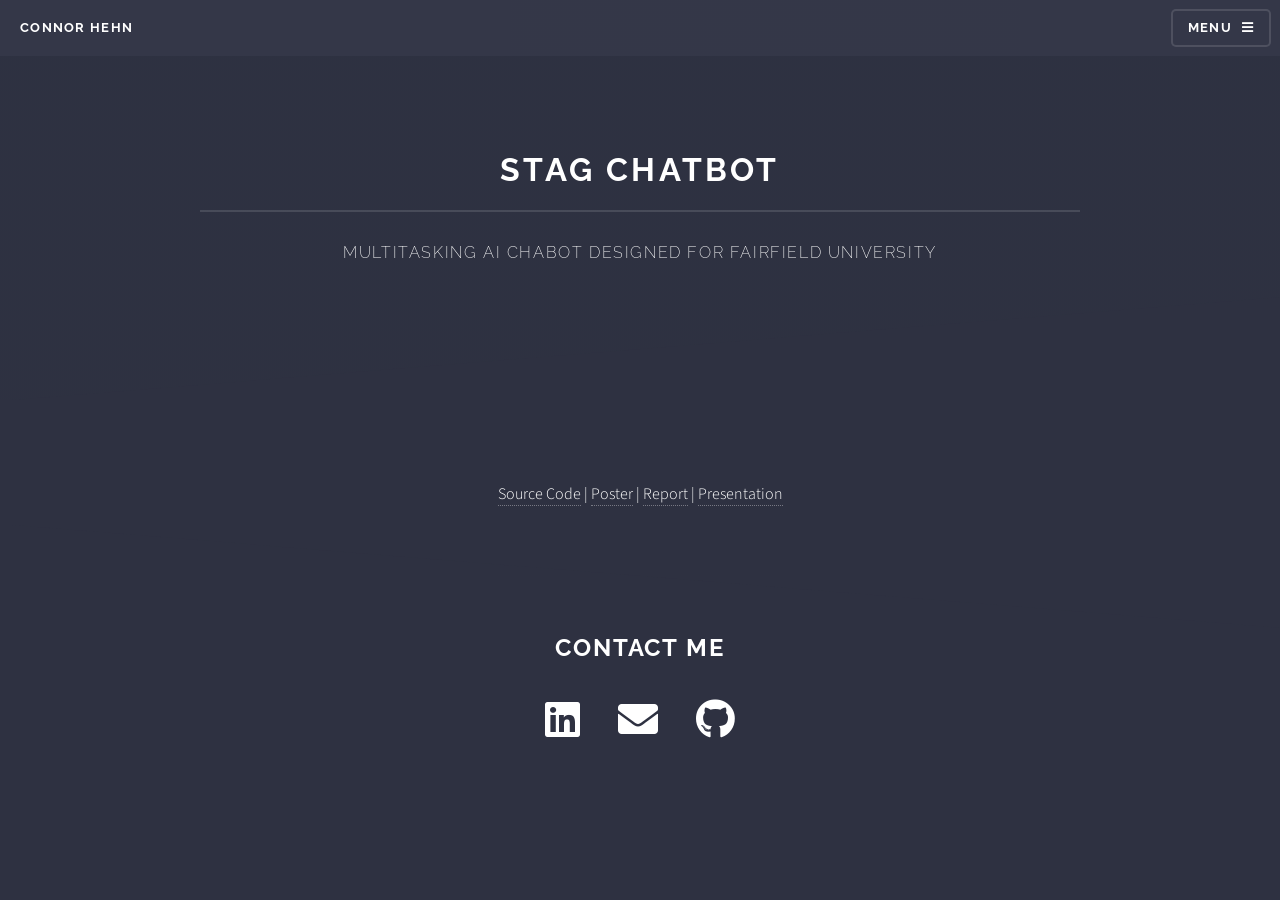
==== stag-chatbot.html @ 7b46a339 "Update website" ====
<!DOCTYPE HTML>
<html>
	<head>
		<title>Connor Hehn</title>
		<meta charset="utf-8" />
		<meta name="viewport" content="width=device-width, initial-scale=1, user-scalable=no" />
		<link rel="stylesheet" href="assets/css/main.css" />
		<noscript><link rel="stylesheet" href="assets/css/noscript.css" /></noscript>
	</head>
	<body class="is-preload">

		<!-- Page Wrapper -->
			<div id="page-wrapper">

				<!-- Header -->
					<header id="header">
						<h1><a href="index.html">Connor Hehn</a></h1>
						<nav>
							<a href="#menu">Menu</a>
						</nav>
					</header>

				<!-- Menu -->
					<nav id="menu">
						<div class="inner">
							<h2>Menu</h2>
							<ul class="links">
								<li><a href="index.html">Home</a></li>
							</ul>
							<a href="#" class="close">Close</a>
						</div>
					</nav>

				<!-- Wrapper -->
					<section id="wrapper">
						<header>
							<div class="inner">
								<h2 style="text-align: center;">Stag Chatbot</h2>
								<p style="text-align: center;">Multitasking AI Chabot designed for Fairfield University</p>
							</div>
						</header>

						<!-- Content -->
							<div class="wrapper">
								<div class="inner">
									<ul style="text-align: left;">

									</ul>
									<div style="text-align:center">
										<a href="https://github.com/connorhehn/CapstoneProject" target="_blank">Source Code</a>
										|
										<a href="stag-chatbot-poster.pdf" target="_blank">Poster</a>
										|
										<a href="stag-chatbot-report.pdf" target="_blank">Report</a>
										|
										<a href="stag-chatbot-presentation.pdf" target="_blank">Presentation</a>
									</div>

								</div>
							</div>
							<div class="inner">
							<h2 style="text-align: center;"><font size="5">Contact Me</font></h2>
							<style>
								ul {
									text-align: center;
								}
							</style>
							<ul class="icons">
							<font size="6">
								<li><a href="https://www.linkedin.com/in/connor-hehn/" target="_blank" class="icon brands fa-linkedin"><span class="label">LinkedIn</span></a></li>
								<li><a href="mailto:connor.hehn@gmail.com" class="icon solid fa-envelope"><span class="label">Mail</span></a></li>
								<li><a href="https://github.com/connorhehn" target="_blank" class="icon brands fa-github"><span class="label">Github</span></a></li>
							</font>
							</ul>
							<!--
							<ul class="copyright">
								<p>&copy; Connor Hehn. All rights reserved.</p>
							</ul>
							-->
						</div>

					</section>
			</div>

		<!-- Scripts -->
			<script src="assets/js/jquery.min.js"></script>
			<script src="assets/js/jquery.scrollex.min.js"></script>
			<script src="assets/js/browser.min.js"></script>
			<script src="assets/js/breakpoints.min.js"></script>
			<script src="assets/js/util.js"></script>
			<script src="assets/js/main.js"></script>

	</body>
</html>
---- assets/css/main.css ----
@import url(fontawesome-all.min.css);
@import url("https://fonts.googleapis.com/css?family=Raleway:200,700|Source+Sans+Pro:300,600,300italic,600italic");

/*
	Solid State by HTML5 UP
	html5up.net | @ajlkn
	Free for personal and commercial use under the CCA 3.0 license (html5up.net/license)
*/

html, body, div, span, applet, object,
iframe, h1, h2, h3, h4, h5, h6, p, blockquote,
pre, a, abbr, acronym, address, big, cite,
code, del, dfn, em, img, ins, kbd, q, s, samp,
small, strike, strong, sub, sup, tt, var, b,
u, i, center, dl, dt, dd, ol, ul, li, fieldset,
form, label, legend, table, caption, tbody,
tfoot, thead, tr, th, td, article, aside,
canvas, details, embed, figure, figcaption,
footer, header, hgroup, menu, nav, output, ruby,
section, summary, time, mark, audio, video {
	margin: 0;
	padding: 0;
	border: 0;
	font-size: 100%;
	font: inherit;
	vertical-align: baseline;}

article, aside, details, figcaption, figure,
footer, header, hgroup, menu, nav, section {
	display: block;}

body {
	line-height: 1;
}

ol, ul {
	list-style: none;
}

blockquote, q {
	quotes: none;
}

	blockquote:before, blockquote:after, q:before, q:after {
		content: '';
		content: none;
	}

table {
	border-collapse: collapse;
	border-spacing: 0;
}

body {
	-webkit-text-size-adjust: none;
}

mark {
	background-color: transparent;
	color: inherit;
}

input::-moz-focus-inner {
	border: 0;
	padding: 0;
}

input, select, textarea {
	-moz-appearance: none;
	-webkit-appearance: none;
	-ms-appearance: none;
	appearance: none;
}

/* Basic */

	@-ms-viewport {
		width: device-width;
	}

	body {
		-ms-overflow-style: scrollbar;
	}

	@media screen and (max-width: 480px) {

		html, body {
			min-width: 320px;
		}

	}

	html {
		box-sizing: border-box;
	}

	*, *:before, *:after {
		box-sizing: inherit;
	}

	body {
		background-color: #2e3141;
		background-image: linear-gradient(to top, rgba(46, 49, 65, 0.8), rgba(46, 49, 65, 0.8)), url("../../images/bg.jpg");
		background-size: auto, cover;
		background-attachment: fixed, fixed;
		background-position: center, center;
	}

		body.is-preload *, body.is-preload *:before, body.is-preload *:after {
			-moz-animation: none !important;
			-webkit-animation: none !important;
			-ms-animation: none !important;
			animation: none !important;
			-moz-transition: none !important;
			-webkit-transition: none !important;
			-ms-transition: none !important;
			transition: none !important;
		}

/* Type */

	body, input, select, textarea {
		color: #ffffff;
		font-family: "Source Sans Pro", Helvetica, sans-serif;
		font-size: 16.5pt;
		font-weight: 300;
		line-height: 1.65;
	}

		@media screen and (max-width: 1680px) {

			body, input, select, textarea {
				font-size: 13pt;
			}

		}

		@media screen and (max-width: 1280px) {

			body, input, select, textarea {
				font-size: 12pt;
			}

		}

		@media screen and (max-width: 980px) {

			body, input, select, textarea {
				font-size: 12pt;
			}

		}

		@media screen and (max-width: 736px) {

			body, input, select, textarea {
				font-size: 12pt;
			}

		}

		@media screen and (max-width: 480px) {

			body, input, select, textarea {
				font-size: 12pt;
			}

		}

	a {
		-moz-transition: color 0.2s ease-in-out, border-bottom-color 0.2s ease-in-out;
		-webkit-transition: color 0.2s ease-in-out, border-bottom-color 0.2s ease-in-out;
		-ms-transition: color 0.2s ease-in-out, border-bottom-color 0.2s ease-in-out;
		transition: color 0.2s ease-in-out, border-bottom-color 0.2s ease-in-out;
		border-bottom: dotted 1px rgba(255, 255, 255, 0.35);
		color: #ffffff;
		text-decoration: none;
	}

		a:hover {
			border-bottom-color: transparent;
			color: #ffffff !important;
		}

		a.special:not(.button) {
			text-decoration: none;
			border-bottom: 0;
			display: block;
			font-family: Raleway, Helvetica, sans-serif;
			font-size: 0.8em;
			font-weight: 700;
			letter-spacing: 0.1em;
			margin: 0 0 2em 0;
			text-transform: uppercase;
		}

			a.special:not(.button):before {
				-moz-osx-font-smoothing: grayscale;
				-webkit-font-smoothing: antialiased;
				display: inline-block;
				font-style: normal;
				font-variant: normal;
				text-rendering: auto;
				line-height: 1;
				text-transform: none !important;
				font-family: 'Font Awesome 5 Free';
				font-weight: 900;
			}

			a.special:not(.button):before {
				-moz-transition: background-color 0.2s ease-in-out;
				-webkit-transition: background-color 0.2s ease-in-out;
				-ms-transition: background-color 0.2s ease-in-out;
				transition: background-color 0.2s ease-in-out;
				border-radius: 100%;
				border: solid 2px rgba(255, 255, 255, 0.125);
				content: '\f105';
				display: inline-block;
				font-size: 1.25em;
				height: 2em;
				line-height: 1.75em;
				margin-right: 0.85em;
				text-align: center;
				text-indent: 0.15em;
				vertical-align: middle;
				width: 2em;
			}

			a.special:not(.button):hover:before {
				background-color: rgba(255, 255, 255, 0.025);
			}

			a.special:not(.button):active:before {
				background-color: rgba(255, 255, 255, 0.075);
			}

	strong, b {
		color: #ffffff;
		font-weight: 600;
	}

	em, i {
		font-style: italic;
	}

	p {
		margin: 0 0 2em 0;
	}

	h1, h2, h3, h4, h5, h6 {
		color: #ffffff;
		font-family: Raleway, Helvetica, sans-serif;
		font-weight: 700;
		letter-spacing: 0.1em;
		margin: 0 0 1em 0;
		text-transform: uppercase;
	}

		h1 a, h2 a, h3 a, h4 a, h5 a, h6 a {
			color: inherit;
			text-decoration: none;
			border-bottom: 0;
		}

		h1 span, h2 span, h3 span, h4 span, h5 span, h6 span {
			font-weight: 200;
		}

		h1.major, h2.major, h3.major, h4.major, h5.major, h6.major {
			padding-bottom: 1em;
			border-bottom: solid 2px rgba(255, 255, 255, 0.125);
		}

	h2 {
		font-size: 1.2em;
	}

	h3 {
		font-size: 0.9em;
	}

	h4 {
		font-size: 0.7em;
	}

	h5 {
		font-size: 0.7em;
	}

	h6 {
		font-size: 0.7em;
	}

	@media screen and (max-width: 736px) {

		h2 {
			font-size: 1em;
		}

		h3 {
			font-size: 0.8em;
		}

	}

	sub {
		font-size: 0.8em;
		position: relative;
		top: 0.5em;
	}

	sup {
		font-size: 0.8em;
		position: relative;
		top: -0.5em;
	}

	blockquote {
		border-left: solid 4px rgba(255, 255, 255, 0.125);
		font-style: italic;
		margin: 0 0 2em 0;
		padding: 0.5em 0 0.5em 2em;
	}

	code {
		background: rgba(255, 255, 255, 0.025);
		border-radius: 5px;
		border: solid 2px rgba(255, 255, 255, 0.125);
		font-family: "Courier New", monospace;
		font-size: 0.9em;
		margin: 0 0.25em;
		padding: 0.25em 0.65em;
	}

	pre {
		-webkit-overflow-scrolling: touch;
		font-family: "Courier New", monospace;
		font-size: 0.9em;
		margin: 0 0 2em 0;
	}

		pre code {
			display: block;
			line-height: 1.75em;
			padding: 1em 1.5em;
			overflow-x: auto;
		}

	hr {
		border: 0;
		border-bottom: solid 2px rgba(255, 255, 255, 0.125);
		margin: 2.5em 0;
	}

		hr.major {
			margin: 4em 0;
		}

	.align-left {
		text-align: left;
	}

	.align-center {
		text-align: center;
	}

	.align-right {
		text-align: right;
	}

/* Row */

	.row {
		display: flex;
		flex-wrap: wrap;
		box-sizing: border-box;
		align-items: stretch;
	}

		.row > * {
			box-sizing: border-box;
		}

		.row.gtr-uniform > * > :last-child {
			margin-bottom: 0;
		}

		.row.aln-left {
			justify-content: flex-start;
		}

		.row.aln-center {
			justify-content: center;
		}

		.row.aln-right {
			justify-content: flex-end;
		}

		.row.aln-top {
			align-items: flex-start;
		}

		.row.aln-middle {
			align-items: center;
		}

		.row.aln-bottom {
			align-items: flex-end;
		}

		.row > .imp {
			order: -1;
		}

		.row > .col-1 {
			width: 8.33333%;
		}

		.row > .off-1 {
			margin-left: 8.33333%;
		}

		.row > .col-2 {
			width: 16.66667%;
		}

		.row > .off-2 {
			margin-left: 16.66667%;
		}

		.row > .col-3 {
			width: 25%;
		}

		.row > .off-3 {
			margin-left: 25%;
		}

		.row > .col-4 {
			width: 33.33333%;
		}

		.row > .off-4 {
			margin-left: 33.33333%;
		}

		.row > .col-5 {
			width: 41.66667%;
		}

		.row > .off-5 {
			margin-left: 41.66667%;
		}

		.row > .col-6 {
			width: 50%;
		}

		.row > .off-6 {
			margin-left: 50%;
		}

		.row > .col-7 {
			width: 58.33333%;
		}

		.row > .off-7 {
			margin-left: 58.33333%;
		}

		.row > .col-8 {
			width: 66.66667%;
		}

		.row > .off-8 {
			margin-left: 66.66667%;
		}

		.row > .col-9 {
			width: 75%;
		}

		.row > .off-9 {
			margin-left: 75%;
		}

		.row > .col-10 {
			width: 83.33333%;
		}

		.row > .off-10 {
			margin-left: 83.33333%;
		}

		.row > .col-11 {
			width: 91.66667%;
		}

		.row > .off-11 {
			margin-left: 91.66667%;
		}

		.row > .col-12 {
			width: 100%;
		}

		.row > .off-12 {
			margin-left: 100%;
		}

		.row.gtr-0 {
			margin-top: 0;
			margin-left: 0em;
		}

			.row.gtr-0 > * {
				padding: 0 0 0 0em;
			}

			.row.gtr-0.gtr-uniform {
				margin-top: 0em;
			}

				.row.gtr-0.gtr-uniform > * {
					padding-top: 0em;
				}

		.row.gtr-25 {
			margin-top: 0;
			margin-left: -0.4375em;
		}

			.row.gtr-25 > * {
				padding: 0 0 0 0.4375em;
			}

			.row.gtr-25.gtr-uniform {
				margin-top: -0.4375em;
			}

				.row.gtr-25.gtr-uniform > * {
					padding-top: 0.4375em;
				}

		.row.gtr-50 {
			margin-top: 0;
			margin-left: -0.875em;
		}

			.row.gtr-50 > * {
				padding: 0 0 0 0.875em;
			}

			.row.gtr-50.gtr-uniform {
				margin-top: -0.875em;
			}

				.row.gtr-50.gtr-uniform > * {
					padding-top: 0.875em;
				}

		.row {
			margin-top: 0;
			margin-left: -1.75em;
		}

			.row > * {
				padding: 0 0 0 1.75em;
			}

			.row.gtr-uniform {
				margin-top: -1.75em;
			}

				.row.gtr-uniform > * {
					padding-top: 1.75em;
				}

		.row.gtr-150 {
			margin-top: 0;
			margin-left: -2.625em;
		}

			.row.gtr-150 > * {
				padding: 0 0 0 2.625em;
			}

			.row.gtr-150.gtr-uniform {
				margin-top: -2.625em;
			}

				.row.gtr-150.gtr-uniform > * {
					padding-top: 2.625em;
				}

		.row.gtr-200 {
			margin-top: 0;
			margin-left: -3.5em;
		}

			.row.gtr-200 > * {
				padding: 0 0 0 3.5em;
			}

			.row.gtr-200.gtr-uniform {
				margin-top: -3.5em;
			}

				.row.gtr-200.gtr-uniform > * {
					padding-top: 3.5em;
				}

		@media screen and (max-width: 1680px) {

			.row {
				display: flex;
				flex-wrap: wrap;
				box-sizing: border-box;
				align-items: stretch;
			}

				.row > * {
					box-sizing: border-box;
				}

				.row.gtr-uniform > * > :last-child {
					margin-bottom: 0;
				}

				.row.aln-left {
					justify-content: flex-start;
				}

				.row.aln-center {
					justify-content: center;
				}

				.row.aln-right {
					justify-content: flex-end;
				}

				.row.aln-top {
					align-items: flex-start;
				}

				.row.aln-middle {
					align-items: center;
				}

				.row.aln-bottom {
					align-items: flex-end;
				}

				.row > .imp-xlarge {
					order: -1;
				}

				.row > .col-1-xlarge {
					width: 8.33333%;
				}

				.row > .off-1-xlarge {
					margin-left: 8.33333%;
				}

				.row > .col-2-xlarge {
					width: 16.66667%;
				}

				.row > .off-2-xlarge {
					margin-left: 16.66667%;
				}

				.row > .col-3-xlarge {
					width: 25%;
				}

				.row > .off-3-xlarge {
					margin-left: 25%;
				}

				.row > .col-4-xlarge {
					width: 33.33333%;
				}

				.row > .off-4-xlarge {
					margin-left: 33.33333%;
				}

				.row > .col-5-xlarge {
					width: 41.66667%;
				}

				.row > .off-5-xlarge {
					margin-left: 41.66667%;
				}

				.row > .col-6-xlarge {
					width: 50%;
				}

				.row > .off-6-xlarge {
					margin-left: 50%;
				}

				.row > .col-7-xlarge {
					width: 58.33333%;
				}

				.row > .off-7-xlarge {
					margin-left: 58.33333%;
				}

				.row > .col-8-xlarge {
					width: 66.66667%;
				}

				.row > .off-8-xlarge {
					margin-left: 66.66667%;
				}

				.row > .col-9-xlarge {
					width: 75%;
				}

				.row > .off-9-xlarge {
					margin-left: 75%;
				}

				.row > .col-10-xlarge {
					width: 83.33333%;
				}

				.row > .off-10-xlarge {
					margin-left: 83.33333%;
				}

				.row > .col-11-xlarge {
					width: 91.66667%;
				}

				.row > .off-11-xlarge {
					margin-left: 91.66667%;
				}

				.row > .col-12-xlarge {
					width: 100%;
				}

				.row > .off-12-xlarge {
					margin-left: 100%;
				}

				.row.gtr-0 {
					margin-top: 0;
					margin-left: 0em;
				}

					.row.gtr-0 > * {
						padding: 0 0 0 0em;
					}

					.row.gtr-0.gtr-uniform {
						margin-top: 0em;
					}

						.row.gtr-0.gtr-uniform > * {
							padding-top: 0em;
						}

				.row.gtr-25 {
					margin-top: 0;
					margin-left: -0.4375em;
				}

					.row.gtr-25 > * {
						padding: 0 0 0 0.4375em;
					}

					.row.gtr-25.gtr-uniform {
						margin-top: -0.4375em;
					}

						.row.gtr-25.gtr-uniform > * {
							padding-top: 0.4375em;
						}

				.row.gtr-50 {
					margin-top: 0;
					margin-left: -0.875em;
				}

					.row.gtr-50 > * {
						padding: 0 0 0 0.875em;
					}

					.row.gtr-50.gtr-uniform {
						margin-top: -0.875em;
					}

						.row.gtr-50.gtr-uniform > * {
							padding-top: 0.875em;
						}

				.row {
					margin-top: 0;
					margin-left: -1.75em;
				}

					.row > * {
						padding: 0 0 0 1.75em;
					}

					.row.gtr-uniform {
						margin-top: -1.75em;
					}

						.row.gtr-uniform > * {
							padding-top: 1.75em;
						}

				.row.gtr-150 {
					margin-top: 0;
					margin-left: -2.625em;
				}

					.row.gtr-150 > * {
						padding: 0 0 0 2.625em;
					}

					.row.gtr-150.gtr-uniform {
						margin-top: -2.625em;
					}

						.row.gtr-150.gtr-uniform > * {
							padding-top: 2.625em;
						}

				.row.gtr-200 {
					margin-top: 0;
					margin-left: -3.5em;
				}

					.row.gtr-200 > * {
						padding: 0 0 0 3.5em;
					}

					.row.gtr-200.gtr-uniform {
						margin-top: -3.5em;
					}

						.row.gtr-200.gtr-uniform > * {
							padding-top: 3.5em;
						}

		}

		@media screen and (max-width: 1280px) {

			.row {
				display: flex;
				flex-wrap: wrap;
				box-sizing: border-box;
				align-items: stretch;
			}

				.row > * {
					box-sizing: border-box;
				}

				.row.gtr-uniform > * > :last-child {
					margin-bottom: 0;
				}

				.row.aln-left {
					justify-content: flex-start;
				}

				.row.aln-center {
					justify-content: center;
				}

				.row.aln-right {
					justify-content: flex-end;
				}

				.row.aln-top {
					align-items: flex-start;
				}

				.row.aln-middle {
					align-items: center;
				}

				.row.aln-bottom {
					align-items: flex-end;
				}

				.row > .imp-large {
					order: -1;
				}

				.row > .col-1-large {
					width: 8.33333%;
				}

				.row > .off-1-large {
					margin-left: 8.33333%;
				}

				.row > .col-2-large {
					width: 16.66667%;
				}

				.row > .off-2-large {
					margin-left: 16.66667%;
				}

				.row > .col-3-large {
					width: 25%;
				}

				.row > .off-3-large {
					margin-left: 25%;
				}

				.row > .col-4-large {
					width: 33.33333%;
				}

				.row > .off-4-large {
					margin-left: 33.33333%;
				}

				.row > .col-5-large {
					width: 41.66667%;
				}

				.row > .off-5-large {
					margin-left: 41.66667%;
				}

				.row > .col-6-large {
					width: 50%;
				}

				.row > .off-6-large {
					margin-left: 50%;
				}

				.row > .col-7-large {
					width: 58.33333%;
				}

				.row > .off-7-large {
					margin-left: 58.33333%;
				}

				.row > .col-8-large {
					width: 66.66667%;
				}

				.row > .off-8-large {
					margin-left: 66.66667%;
				}

				.row > .col-9-large {
					width: 75%;
				}

				.row > .off-9-large {
					margin-left: 75%;
				}

				.row > .col-10-large {
					width: 83.33333%;
				}

				.row > .off-10-large {
					margin-left: 83.33333%;
				}

				.row > .col-11-large {
					width: 91.66667%;
				}

				.row > .off-11-large {
					margin-left: 91.66667%;
				}

				.row > .col-12-large {
					width: 100%;
				}

				.row > .off-12-large {
					margin-left: 100%;
				}

				.row.gtr-0 {
					margin-top: 0;
					margin-left: 0em;
				}

					.row.gtr-0 > * {
						padding: 0 0 0 0em;
					}

					.row.gtr-0.gtr-uniform {
						margin-top: 0em;
					}

						.row.gtr-0.gtr-uniform > * {
							padding-top: 0em;
						}

				.row.gtr-25 {
					margin-top: 0;
					margin-left: -0.4375em;
				}

					.row.gtr-25 > * {
						padding: 0 0 0 0.4375em;
					}

					.row.gtr-25.gtr-uniform {
						margin-top: -0.4375em;
					}

						.row.gtr-25.gtr-uniform > * {
							padding-top: 0.4375em;
						}

				.row.gtr-50 {
					margin-top: 0;
					margin-left: -0.875em;
				}

					.row.gtr-50 > * {
						padding: 0 0 0 0.875em;
					}

					.row.gtr-50.gtr-uniform {
						margin-top: -0.875em;
					}

						.row.gtr-50.gtr-uniform > * {
							padding-top: 0.875em;
						}

				.row {
					margin-top: 0;
					margin-left: -1.75em;
				}

					.row > * {
						padding: 0 0 0 1.75em;
					}

					.row.gtr-uniform {
						margin-top: -1.75em;
					}

						.row.gtr-uniform > * {
							padding-top: 1.75em;
						}

				.row.gtr-150 {
					margin-top: 0;
					margin-left: -2.625em;
				}

					.row.gtr-150 > * {
						padding: 0 0 0 2.625em;
					}

					.row.gtr-150.gtr-uniform {
						margin-top: -2.625em;
					}

						.row.gtr-150.gtr-uniform > * {
							padding-top: 2.625em;
						}

				.row.gtr-200 {
					margin-top: 0;
					margin-left: -3.5em;
				}

					.row.gtr-200 > * {
						padding: 0 0 0 3.5em;
					}

					.row.gtr-200.gtr-uniform {
						margin-top: -3.5em;
					}

						.row.gtr-200.gtr-uniform > * {
							padding-top: 3.5em;
						}

		}

		@media screen and (max-width: 980px) {

			.row {
				display: flex;
				flex-wrap: wrap;
				box-sizing: border-box;
				align-items: stretch;
			}

				.row > * {
					box-sizing: border-box;
				}

				.row.gtr-uniform > * > :last-child {
					margin-bottom: 0;
				}

				.row.aln-left {
					justify-content: flex-start;
				}

				.row.aln-center {
					justify-content: center;
				}

				.row.aln-right {
					justify-content: flex-end;
				}

				.row.aln-top {
					align-items: flex-start;
				}

				.row.aln-middle {
					align-items: center;
				}

				.row.aln-bottom {
					align-items: flex-end;
				}

				.row > .imp-medium {
					order: -1;
				}

				.row > .col-1-medium {
					width: 8.33333%;
				}

				.row > .off-1-medium {
					margin-left: 8.33333%;
				}

				.row > .col-2-medium {
					width: 16.66667%;
				}

				.row > .off-2-medium {
					margin-left: 16.66667%;
				}

				.row > .col-3-medium {
					width: 25%;
				}

				.row > .off-3-medium {
					margin-left: 25%;
				}

				.row > .col-4-medium {
					width: 33.33333%;
				}

				.row > .off-4-medium {
					margin-left: 33.33333%;
				}

				.row > .col-5-medium {
					width: 41.66667%;
				}

				.row > .off-5-medium {
					margin-left: 41.66667%;
				}

				.row > .col-6-medium {
					width: 50%;
				}

				.row > .off-6-medium {
					margin-left: 50%;
				}

				.row > .col-7-medium {
					width: 58.33333%;
				}

				.row > .off-7-medium {
					margin-left: 58.33333%;
				}

				.row > .col-8-medium {
					width: 66.66667%;
				}

				.row > .off-8-medium {
					margin-left: 66.66667%;
				}

				.row > .col-9-medium {
					width: 75%;
				}

				.row > .off-9-medium {
					margin-left: 75%;
				}

				.row > .col-10-medium {
					width: 83.33333%;
				}

				.row > .off-10-medium {
					margin-left: 83.33333%;
				}

				.row > .col-11-medium {
					width: 91.66667%;
				}

				.row > .off-11-medium {
					margin-left: 91.66667%;
				}

				.row > .col-12-medium {
					width: 100%;
				}

				.row > .off-12-medium {
					margin-left: 100%;
				}

				.row.gtr-0 {
					margin-top: 0;
					margin-left: 0em;
				}

					.row.gtr-0 > * {
						padding: 0 0 0 0em;
					}

					.row.gtr-0.gtr-uniform {
						margin-top: 0em;
					}

						.row.gtr-0.gtr-uniform > * {
							padding-top: 0em;
						}

				.row.gtr-25 {
					margin-top: 0;
					margin-left: -0.4375em;
				}

					.row.gtr-25 > * {
						padding: 0 0 0 0.4375em;
					}

					.row.gtr-25.gtr-uniform {
						margin-top: -0.4375em;
					}

						.row.gtr-25.gtr-uniform > * {
							padding-top: 0.4375em;
						}

				.row.gtr-50 {
					margin-top: 0;
					margin-left: -0.875em;
				}

					.row.gtr-50 > * {
						padding: 0 0 0 0.875em;
					}

					.row.gtr-50.gtr-uniform {
						margin-top: -0.875em;
					}

						.row.gtr-50.gtr-uniform > * {
							padding-top: 0.875em;
						}

				.row {
					margin-top: 0;
					margin-left: -1.75em;
				}

					.row > * {
						padding: 0 0 0 1.75em;
					}

					.row.gtr-uniform {
						margin-top: -1.75em;
					}

						.row.gtr-uniform > * {
							padding-top: 1.75em;
						}

				.row.gtr-150 {
					margin-top: 0;
					margin-left: -2.625em;
				}

					.row.gtr-150 > * {
						padding: 0 0 0 2.625em;
					}

					.row.gtr-150.gtr-uniform {
						margin-top: -2.625em;
					}

						.row.gtr-150.gtr-uniform > * {
							padding-top: 2.625em;
						}

				.row.gtr-200 {
					margin-top: 0;
					margin-left: -3.5em;
				}

					.row.gtr-200 > * {
						padding: 0 0 0 3.5em;
					}

					.row.gtr-200.gtr-uniform {
						margin-top: -3.5em;
					}

						.row.gtr-200.gtr-uniform > * {
							padding-top: 3.5em;
						}

		}

		@media screen and (max-width: 736px) {

			.row {
				display: flex;
				flex-wrap: wrap;
				box-sizing: border-box;
				align-items: stretch;
			}

				.row > * {
					box-sizing: border-box;
				}

				.row.gtr-uniform > * > :last-child {
					margin-bottom: 0;
				}

				.row.aln-left {
					justify-content: flex-start;
				}

				.row.aln-center {
					justify-content: center;
				}

				.row.aln-right {
					justify-content: flex-end;
				}

				.row.aln-top {
					align-items: flex-start;
				}

				.row.aln-middle {
					align-items: center;
				}

				.row.aln-bottom {
					align-items: flex-end;
				}

				.row > .imp-small {
					order: -1;
				}

				.row > .col-1-small {
					width: 8.33333%;
				}

				.row > .off-1-small {
					margin-left: 8.33333%;
				}

				.row > .col-2-small {
					width: 16.66667%;
				}

				.row > .off-2-small {
					margin-left: 16.66667%;
				}

				.row > .col-3-small {
					width: 25%;
				}

				.row > .off-3-small {
					margin-left: 25%;
				}

				.row > .col-4-small {
					width: 33.33333%;
				}

				.row > .off-4-small {
					margin-left: 33.33333%;
				}

				.row > .col-5-small {
					width: 41.66667%;
				}

				.row > .off-5-small {
					margin-left: 41.66667%;
				}

				.row > .col-6-small {
					width: 50%;
				}

				.row > .off-6-small {
					margin-left: 50%;
				}

				.row > .col-7-small {
					width: 58.33333%;
				}

				.row > .off-7-small {
					margin-left: 58.33333%;
				}

				.row > .col-8-small {
					width: 66.66667%;
				}

				.row > .off-8-small {
					margin-left: 66.66667%;
				}

				.row > .col-9-small {
					width: 75%;
				}

				.row > .off-9-small {
					margin-left: 75%;
				}

				.row > .col-10-small {
					width: 83.33333%;
				}

				.row > .off-10-small {
					margin-left: 83.33333%;
				}

				.row > .col-11-small {
					width: 91.66667%;
				}

				.row > .off-11-small {
					margin-left: 91.66667%;
				}

				.row > .col-12-small {
					width: 100%;
				}

				.row > .off-12-small {
					margin-left: 100%;
				}

				.row.gtr-0 {
					margin-top: 0;
					margin-left: 0em;
				}

					.row.gtr-0 > * {
						padding: 0 0 0 0em;
					}

					.row.gtr-0.gtr-uniform {
						margin-top: 0em;
					}

						.row.gtr-0.gtr-uniform > * {
							padding-top: 0em;
						}

				.row.gtr-25 {
					margin-top: 0;
					margin-left: -0.3125em;
				}

					.row.gtr-25 > * {
						padding: 0 0 0 0.3125em;
					}

					.row.gtr-25.gtr-uniform {
						margin-top: -0.3125em;
					}

						.row.gtr-25.gtr-uniform > * {
							padding-top: 0.3125em;
						}

				.row.gtr-50 {
					margin-top: 0;
					margin-left: -0.625em;
				}

					.row.gtr-50 > * {
						padding: 0 0 0 0.625em;
					}

					.row.gtr-50.gtr-uniform {
						margin-top: -0.625em;
					}

						.row.gtr-50.gtr-uniform > * {
							padding-top: 0.625em;
						}

				.row {
					margin-top: 0;
					margin-left: -1.25em;
				}

					.row > * {
						padding: 0 0 0 1.25em;
					}

					.row.gtr-uniform {
						margin-top: -1.25em;
					}

						.row.gtr-uniform > * {
							padding-top: 1.25em;
						}

				.row.gtr-150 {
					margin-top: 0;
					margin-left: -1.875em;
				}

					.row.gtr-150 > * {
						padding: 0 0 0 1.875em;
					}

					.row.gtr-150.gtr-uniform {
						margin-top: -1.875em;
					}

						.row.gtr-150.gtr-uniform > * {
							padding-top: 1.875em;
						}

				.row.gtr-200 {
					margin-top: 0;
					margin-left: -2.5em;
				}

					.row.gtr-200 > * {
						padding: 0 0 0 2.5em;
					}

					.row.gtr-200.gtr-uniform {
						margin-top: -2.5em;
					}

						.row.gtr-200.gtr-uniform > * {
							padding-top: 2.5em;
						}

		}

		@media screen and (max-width: 480px) {

			.row {
				display: flex;
				flex-wrap: wrap;
				box-sizing: border-box;
				align-items: stretch;
			}

				.row > * {
					box-sizing: border-box;
				}

				.row.gtr-uniform > * > :last-child {
					margin-bottom: 0;
				}

				.row.aln-left {
					justify-content: flex-start;
				}

				.row.aln-center {
					justify-content: center;
				}

				.row.aln-right {
					justify-content: flex-end;
				}

				.row.aln-top {
					align-items: flex-start;
				}

				.row.aln-middle {
					align-items: center;
				}

				.row.aln-bottom {
					align-items: flex-end;
				}

				.row > .imp-xsmall {
					order: -1;
				}

				.row > .col-1-xsmall {
					width: 8.33333%;
				}

				.row > .off-1-xsmall {
					margin-left: 8.33333%;
				}

				.row > .col-2-xsmall {
					width: 16.66667%;
				}

				.row > .off-2-xsmall {
					margin-left: 16.66667%;
				}

				.row > .col-3-xsmall {
					width: 25%;
				}

				.row > .off-3-xsmall {
					margin-left: 25%;
				}

				.row > .col-4-xsmall {
					width: 33.33333%;
				}

				.row > .off-4-xsmall {
					margin-left: 33.33333%;
				}

				.row > .col-5-xsmall {
					width: 41.66667%;
				}

				.row > .off-5-xsmall {
					margin-left: 41.66667%;
				}

				.row > .col-6-xsmall {
					width: 50%;
				}

				.row > .off-6-xsmall {
					margin-left: 50%;
				}

				.row > .col-7-xsmall {
					width: 58.33333%;
				}

				.row > .off-7-xsmall {
					margin-left: 58.33333%;
				}

				.row > .col-8-xsmall {
					width: 66.66667%;
				}

				.row > .off-8-xsmall {
					margin-left: 66.66667%;
				}

				.row > .col-9-xsmall {
					width: 75%;
				}

				.row > .off-9-xsmall {
					margin-left: 75%;
				}

				.row > .col-10-xsmall {
					width: 83.33333%;
				}

				.row > .off-10-xsmall {
					margin-left: 83.33333%;
				}

				.row > .col-11-xsmall {
					width: 91.66667%;
				}

				.row > .off-11-xsmall {
					margin-left: 91.66667%;
				}

				.row > .col-12-xsmall {
					width: 100%;
				}

				.row > .off-12-xsmall {
					margin-left: 100%;
				}

				.row.gtr-0 {
					margin-top: 0;
					margin-left: 0em;
				}

					.row.gtr-0 > * {
						padding: 0 0 0 0em;
					}

					.row.gtr-0.gtr-uniform {
						margin-top: 0em;
					}

						.row.gtr-0.gtr-uniform > * {
							padding-top: 0em;
						}

				.row.gtr-25 {
					margin-top: 0;
					margin-left: -0.3125em;
				}

					.row.gtr-25 > * {
						padding: 0 0 0 0.3125em;
					}

					.row.gtr-25.gtr-uniform {
						margin-top: -0.3125em;
					}

						.row.gtr-25.gtr-uniform > * {
							padding-top: 0.3125em;
						}

				.row.gtr-50 {
					margin-top: 0;
					margin-left: -0.625em;
				}

					.row.gtr-50 > * {
						padding: 0 0 0 0.625em;
					}

					.row.gtr-50.gtr-uniform {
						margin-top: -0.625em;
					}

						.row.gtr-50.gtr-uniform > * {
							padding-top: 0.625em;
						}

				.row {
					margin-top: 0;
					margin-left: -1.25em;
				}

					.row > * {
						padding: 0 0 0 1.25em;
					}

					.row.gtr-uniform {
						margin-top: -1.25em;
					}

						.row.gtr-uniform > * {
							padding-top: 1.25em;
						}

				.row.gtr-150 {
					margin-top: 0;
					margin-left: -1.875em;
				}

					.row.gtr-150 > * {
						padding: 0 0 0 1.875em;
					}

					.row.gtr-150.gtr-uniform {
						margin-top: -1.875em;
					}

						.row.gtr-150.gtr-uniform > * {
							padding-top: 1.875em;
						}

				.row.gtr-200 {
					margin-top: 0;
					margin-left: -2.5em;
				}

					.row.gtr-200 > * {
						padding: 0 0 0 2.5em;
					}

					.row.gtr-200.gtr-uniform {
						margin-top: -2.5em;
					}

						.row.gtr-200.gtr-uniform > * {
							padding-top: 2.5em;
						}

		}

		@media screen and (max-width: 360px) {

			.row {
				display: flex;
				flex-wrap: wrap;
				box-sizing: border-box;
				align-items: stretch;
			}

				.row > * {
					box-sizing: border-box;
				}

				.row.gtr-uniform > * > :last-child {
					margin-bottom: 0;
				}

				.row.aln-left {
					justify-content: flex-start;
				}

				.row.aln-center {
					justify-content: center;
				}

				.row.aln-right {
					justify-content: flex-end;
				}

				.row.aln-top {
					align-items: flex-start;
				}

				.row.aln-middle {
					align-items: center;
				}

				.row.aln-bottom {
					align-items: flex-end;
				}

				.row > .imp-xxsmall {
					order: -1;
				}

				.row > .col-1-xxsmall {
					width: 8.33333%;
				}

				.row > .off-1-xxsmall {
					margin-left: 8.33333%;
				}

				.row > .col-2-xxsmall {
					width: 16.66667%;
				}

				.row > .off-2-xxsmall {
					margin-left: 16.66667%;
				}

				.row > .col-3-xxsmall {
					width: 25%;
				}

				.row > .off-3-xxsmall {
					margin-left: 25%;
				}

				.row > .col-4-xxsmall {
					width: 33.33333%;
				}

				.row > .off-4-xxsmall {
					margin-left: 33.33333%;
				}

				.row > .col-5-xxsmall {
					width: 41.66667%;
				}

				.row > .off-5-xxsmall {
					margin-left: 41.66667%;
				}

				.row > .col-6-xxsmall {
					width: 50%;
				}

				.row > .off-6-xxsmall {
					margin-left: 50%;
				}

				.row > .col-7-xxsmall {
					width: 58.33333%;
				}

				.row > .off-7-xxsmall {
					margin-left: 58.33333%;
				}

				.row > .col-8-xxsmall {
					width: 66.66667%;
				}

				.row > .off-8-xxsmall {
					margin-left: 66.66667%;
				}

				.row > .col-9-xxsmall {
					width: 75%;
				}

				.row > .off-9-xxsmall {
					margin-left: 75%;
				}

				.row > .col-10-xxsmall {
					width: 83.33333%;
				}

				.row > .off-10-xxsmall {
					margin-left: 83.33333%;
				}

				.row > .col-11-xxsmall {
					width: 91.66667%;
				}

				.row > .off-11-xxsmall {
					margin-left: 91.66667%;
				}

				.row > .col-12-xxsmall {
					width: 100%;
				}

				.row > .off-12-xxsmall {
					margin-left: 100%;
				}

				.row.gtr-0 {
					margin-top: 0;
					margin-left: 0em;
				}

					.row.gtr-0 > * {
						padding: 0 0 0 0em;
					}

					.row.gtr-0.gtr-uniform {
						margin-top: 0em;
					}

						.row.gtr-0.gtr-uniform > * {
							padding-top: 0em;
						}

				.row.gtr-25 {
					margin-top: 0;
					margin-left: -0.3125em;
				}

					.row.gtr-25 > * {
						padding: 0 0 0 0.3125em;
					}

					.row.gtr-25.gtr-uniform {
						margin-top: -0.3125em;
					}

						.row.gtr-25.gtr-uniform > * {
							padding-top: 0.3125em;
						}

				.row.gtr-50 {
					margin-top: 0;
					margin-left: -0.625em;
				}

					.row.gtr-50 > * {
						padding: 0 0 0 0.625em;
					}

					.row.gtr-50.gtr-uniform {
						margin-top: -0.625em;
					}

						.row.gtr-50.gtr-uniform > * {
							padding-top: 0.625em;
						}

				.row {
					margin-top: 0;
					margin-left: -1.25em;
				}

					.row > * {
						padding: 0 0 0 1.25em;
					}

					.row.gtr-uniform {
						margin-top: -1.25em;
					}

						.row.gtr-uniform > * {
							padding-top: 1.25em;
						}

				.row.gtr-150 {
					margin-top: 0;
					margin-left: -1.875em;
				}

					.row.gtr-150 > * {
						padding: 0 0 0 1.875em;
					}

					.row.gtr-150.gtr-uniform {
						margin-top: -1.875em;
					}

						.row.gtr-150.gtr-uniform > * {
							padding-top: 1.875em;
						}

				.row.gtr-200 {
					margin-top: 0;
					margin-left: -2.5em;
				}

					.row.gtr-200 > * {
						padding: 0 0 0 2.5em;
					}

					.row.gtr-200.gtr-uniform {
						margin-top: -2.5em;
					}

						.row.gtr-200.gtr-uniform > * {
							padding-top: 2.5em;
						}

		}

/* Section/Article */

	section.special, article.special {
		text-align: center;
	}

/* Form */

	form {
		margin: 0 0 2em 0;
	}

		form > :last-child {
			margin-bottom: 0;
		}

		form > .fields {
			display: -moz-flex;
			display: -webkit-flex;
			display: -ms-flex;
			display: flex;
			-moz-flex-wrap: wrap;
			-webkit-flex-wrap: wrap;
			-ms-flex-wrap: wrap;
			flex-wrap: wrap;
			width: calc(100% + 3em);
			margin: -1.5em 0 2em -1.5em;
		}

			form > .fields > .field {
				-moz-flex-grow: 0;
				-webkit-flex-grow: 0;
				-ms-flex-grow: 0;
				flex-grow: 0;
				-moz-flex-shrink: 0;
				-webkit-flex-shrink: 0;
				-ms-flex-shrink: 0;
				flex-shrink: 0;
				padding: 1.5em 0 0 1.5em;
				width: calc(100% - 1.5em);
			}

				form > .fields > .field.half {
					width: calc(50% - 0.75em);
				}

				form > .fields > .field.third {
					width: calc(100%/3 - 0.5em);
				}

				form > .fields > .field.quarter {
					width: calc(25% - 0.375em);
				}

		@media screen and (max-width: 480px) {

			form > .fields {
				width: calc(100% + 3em);
				margin: -1.5em 0 2em -1.5em;
			}

				form > .fields > .field {
					padding: 1.5em 0 0 1.5em;
					width: calc(100% - 1.5em);
				}

					form > .fields > .field.half {
						width: calc(100% - 1.5em);
					}

					form > .fields > .field.third {
						width: calc(100% - 1.5em);
					}

					form > .fields > .field.quarter {
						width: calc(100% - 1.5em);
					}

		}

	label {
		color: #ffffff;
		display: block;
		font-family: Raleway, Helvetica, sans-serif;
		font-size: 0.8em;
		font-weight: 700;
		letter-spacing: 0.1em;
		margin: 0 0 0.7em 0;
		text-transform: uppercase;
	}

	input[type="text"],
	input[type="password"],
	input[type="email"],
	input[type="tel"],
	select,
	textarea {
		-moz-appearance: none;
		-webkit-appearance: none;
		-ms-appearance: none;
		appearance: none;
		background: rgba(255, 255, 255, 0.025);
		border-radius: 5px;
		border: none;
		border: solid 2px rgba(255, 255, 255, 0.125);
		color: inherit;
		display: block;
		outline: 0;
		padding: 0 1em;
		text-decoration: none;
		width: 100%;
	}

		input[type="text"]:invalid,
		input[type="password"]:invalid,
		input[type="email"]:invalid,
		input[type="tel"]:invalid,
		select:invalid,
		textarea:invalid {
			box-shadow: none;
		}

		input[type="text"]:focus,
		input[type="password"]:focus,
		input[type="email"]:focus,
		input[type="tel"]:focus,
		select:focus,
		textarea:focus {
			border-color: #5b6ba6;
		}

	select {
		background-image: url("data:image/svg+xml;charset=utf8,%3Csvg xmlns='http://www.w3.org/2000/svg' width='40' height='40' preserveAspectRatio='none' viewBox='0 0 40 40'%3E%3Cpath d='M9.4,12.3l10.4,10.4l10.4-10.4c0.2-0.2,0.5-0.4,0.9-0.4c0.3,0,0.6,0.1,0.9,0.4l3.3,3.3c0.2,0.2,0.4,0.5,0.4,0.9 c0,0.4-0.1,0.6-0.4,0.9L20.7,31.9c-0.2,0.2-0.5,0.4-0.9,0.4c-0.3,0-0.6-0.1-0.9-0.4L4.3,17.3c-0.2-0.2-0.4-0.5-0.4-0.9 c0-0.4,0.1-0.6,0.4-0.9l3.3-3.3c0.2-0.2,0.5-0.4,0.9-0.4S9.1,12.1,9.4,12.3z' fill='rgba(255, 255, 255, 0.125)' /%3E%3C/svg%3E");
		background-size: 1.25rem;
		background-repeat: no-repeat;
		background-position: calc(100% - 1rem) center;
		height: 2.75em;
		padding-right: 2.75em;
		text-overflow: ellipsis;
	}

		select option {
			color: #ffffff;
			background: #2e3141;
		}

		select:focus::-ms-value {
			background-color: transparent;
		}

		select::-ms-expand {
			display: none;
		}

	input[type="text"],
	input[type="password"],
	input[type="email"],
	select {
		height: 2.75em;
	}

	textarea {
		padding: 0.75em 1em;
	}

	input[type="checkbox"],
	input[type="radio"] {
		-moz-appearance: none;
		-webkit-appearance: none;
		-ms-appearance: none;
		appearance: none;
		display: block;
		float: left;
		margin-right: -2em;
		opacity: 0;
		width: 1em;
		z-index: -1;
	}

		input[type="checkbox"] + label,
		input[type="radio"] + label {
			text-decoration: none;
			color: #ffffff;
			cursor: pointer;
			display: inline-block;
			font-size: 1em;
			font-family: "Source Sans Pro", Helvetica, sans-serif;
			text-transform: none;
			letter-spacing: 0;
			font-weight: 300;
			padding-left: 2.4em;
			padding-right: 0.75em;
			position: relative;
		}

			input[type="checkbox"] + label:before,
			input[type="radio"] + label:before {
				-moz-osx-font-smoothing: grayscale;
				-webkit-font-smoothing: antialiased;
				display: inline-block;
				font-style: normal;
				font-variant: normal;
				text-rendering: auto;
				line-height: 1;
				text-transform: none !important;
				font-family: 'Font Awesome 5 Free';
				font-weight: 900;
			}

			input[type="checkbox"] + label:before,
			input[type="radio"] + label:before {
				background: rgba(255, 255, 255, 0.025);
				border-radius: 5px;
				border: solid 2px rgba(255, 255, 255, 0.125);
				content: '';
				display: inline-block;
				font-size: 0.8em;
				height: 2.0625em;
				left: 0;
				line-height: 2.0625em;
				position: absolute;
				text-align: center;
				top: 0;
				width: 2.0625em;
			}

		input[type="checkbox"]:checked + label:before,
		input[type="radio"]:checked + label:before {
			background: #ffffff;
			border-color: #ffffff;
			content: '\f00c';
			color: #2e3141;
		}

		input[type="checkbox"]:focus + label:before,
		input[type="radio"]:focus + label:before {
			border-color: #4c5c96;
		}

	input[type="checkbox"] + label:before {
		border-radius: 5px;
	}

	input[type="radio"] + label:before {
		border-radius: 100%;
	}

	::-webkit-input-placeholder {
		color: rgba(255, 255, 255, 0.35) !important;
		opacity: 1.0;
	}

	:-moz-placeholder {
		color: rgba(255, 255, 255, 0.35) !important;
		opacity: 1.0;
	}

	::-moz-placeholder {
		color: rgba(255, 255, 255, 0.35) !important;
		opacity: 1.0;
	}

	:-ms-input-placeholder {
		color: rgba(255, 255, 255, 0.35) !important;
		opacity: 1.0;
	}

/* Box */

	.box {
		border-radius: 5px;
		border: solid 2px rgba(255, 255, 255, 0.125);
		margin-bottom: 2em;
		padding: 1.5em;
	}

		.box > :last-child,
		.box > :last-child > :last-child,
		.box > :last-child > :last-child > :last-child {
			margin-bottom: 0;
		}

		.box.alt {
			border: 0;
			border-radius: 0;
			padding: 0;
		}

/* Icon */

	.icon {
		text-decoration: none;
		border-bottom: none;
		position: relative;
	}

		.icon:before {
			-moz-osx-font-smoothing: grayscale;
			-webkit-font-smoothing: antialiased;
			display: inline-block;
			font-style: normal;
			font-variant: normal;
			text-rendering: auto;
			line-height: 1;
			text-transform: none !important;
			font-family: 'Font Awesome 5 Free';
			font-weight: 400;
		}

		.icon > .label {
			display: none;
		}

		.icon:before {
			line-height: inherit;
		}

		.icon.solid:before {
			font-weight: 900;
		}

		.icon.brands:before {
			font-family: 'Font Awesome 5 Brands';
		}

/* Image */

	.image {
		border-radius: 5px;
		border: 0;
		display: inline-block;
		position: relative;
	}

		.image img {
			border-radius: 5px;
			display: block;
		}

		.image.left, .image.right {
			max-width: 40%;
		}

			.image.left img, .image.right img {
				width: 100%;
			}

		.image.left {
			float: left;
			padding: 0 1.5em 1em 0;
			top: 0.25em;
		}

		.image.right {
			float: right;
			padding: 0 0 1em 1.5em;
			top: 0.25em;
		}

		.image.fit {
			display: block;
			margin: 0 0 2em 0;
			width: 100%;
		}

			.image.fit img {
				width: 100%;
			}

		.image.main {
			display: block;
			margin: 0 0 3em 0;
			width: 100%;
		}

			.image.main img {
				width: 100%;
			}

/* List */

	ol {
		list-style: decimal;
		margin: 0 0 2em 0;
		padding-left: 1.25em;
	}

		ol li {
			padding-left: 0.25em;
		}

	ul {
		list-style: disc;
		margin: 0 0 2em 0;
		padding-left: 1em;
	}

		ul li {
			padding-left: 0.5em;
		}

		ul.alt {
			list-style: none;
			padding-left: 0;
		}

			ul.alt li {
				border-top: solid 1px rgba(255, 255, 255, 0.125);
				padding: 0.5em 0;
			}

				ul.alt li:first-child {
					border-top: 0;
					padding-top: 0;
				}

	dl {
		margin: 0 0 2em 0;
	}

		dl dt {
			display: block;
			font-weight: 600;
			margin: 0 0 1em 0;
		}

		dl dd {
			margin-left: 2em;
		}

/* Actions */

	ul.actions {
		display: -moz-flex;
		display: -webkit-flex;
		display: -ms-flex;
		display: flex;
		cursor: default;
		list-style: none;
		margin-left: -1em;
		padding-left: 0;
	}

		ul.actions li {
			padding: 0 0 0 1em;
			vertical-align: middle;
		}

		ul.actions.special {
			-moz-justify-content: center;
			-webkit-justify-content: center;
			-ms-justify-content: center;
			justify-content: center;
			width: 100%;
			margin-left: 0;
		}

			ul.actions.special li:first-child {
				padding-left: 0;
			}

		ul.actions.stacked {
			-moz-flex-direction: column;
			-webkit-flex-direction: column;
			-ms-flex-direction: column;
			flex-direction: column;
			margin-left: 0;
		}

			ul.actions.stacked li {
				padding: 1.3em 0 0 0;
			}

				ul.actions.stacked li:first-child {
					padding-top: 0;
				}

		ul.actions.fit {
			width: calc(100% + 1em);
		}

			ul.actions.fit li {
				-moz-flex-grow: 1;
				-webkit-flex-grow: 1;
				-ms-flex-grow: 1;
				flex-grow: 1;
				-moz-flex-shrink: 1;
				-webkit-flex-shrink: 1;
				-ms-flex-shrink: 1;
				flex-shrink: 1;
				width: 100%;
			}

				ul.actions.fit li > * {
					width: 100%;
				}

			ul.actions.fit.stacked {
				width: 100%;
			}

		@media screen and (max-width: 480px) {

			ul.actions:not(.fixed) {
				-moz-flex-direction: column;
				-webkit-flex-direction: column;
				-ms-flex-direction: column;
				flex-direction: column;
				margin-left: 0;
				width: 100% !important;
			}

				ul.actions:not(.fixed) li {
					-moz-flex-grow: 1;
					-webkit-flex-grow: 1;
					-ms-flex-grow: 1;
					flex-grow: 1;
					-moz-flex-shrink: 1;
					-webkit-flex-shrink: 1;
					-ms-flex-shrink: 1;
					flex-shrink: 1;
					padding: 1em 0 0 0;
					text-align: center;
					width: 100%;
				}

					ul.actions:not(.fixed) li > * {
						width: 100%;
					}

					ul.actions:not(.fixed) li:first-child {
						padding-top: 0;
					}

					ul.actions:not(.fixed) li input[type="submit"],
					ul.actions:not(.fixed) li input[type="reset"],
					ul.actions:not(.fixed) li input[type="button"],
					ul.actions:not(.fixed) li button,
					ul.actions:not(.fixed) li .button {
						width: 100%;
					}

						ul.actions:not(.fixed) li input[type="submit"].icon:before,
						ul.actions:not(.fixed) li input[type="reset"].icon:before,
						ul.actions:not(.fixed) li input[type="button"].icon:before,
						ul.actions:not(.fixed) li button.icon:before,
						ul.actions:not(.fixed) li .button.icon:before {
							margin-left: -0.5rem;
						}

		}

/* Icons */

	ul.icons {
		cursor: default;
		list-style: none;
		padding-left: 0;
	}

		ul.icons li {
			display: inline-block;
			padding: 0 1em 0 0;
		}

			ul.icons li:last-child {
				padding-right: 0;
			}

			ul.icons li .icon:before {
				font-size: 1.25em;
			}

/* Contact */

	ul.contact {
		list-style: none;
		padding: 0;
	}

		ul.contact li {
			text-decoration: none;
			margin: 2.5em 0 0 0;
			padding: 0 0 0 3.25em;
			position: relative;
		}

			ul.contact li:before {
				-moz-osx-font-smoothing: grayscale;
				-webkit-font-smoothing: antialiased;
				display: inline-block;
				font-style: normal;
				font-variant: normal;
				text-rendering: auto;
				line-height: 1;
				text-transform: none !important;
				font-family: 'Font Awesome 5 Free';
				font-weight: 400;
			}

			ul.contact li:before {
				border-radius: 100%;
				border: solid 2px rgba(255, 255, 255, 0.125);
				display: inline-block;
				font-size: 0.8em;
				height: 2.5em;
				left: 0;
				line-height: 2.35em;
				position: absolute;
				text-align: center;
				top: 0;
				width: 2.5em;
			}

			ul.contact li:first-child {
				margin-top: 0;
			}

		@media screen and (max-width: 736px) {

			ul.contact li {
				margin: 1.5em 0 0 0;
			}

		}

/* Pagination */

	ul.pagination {
		cursor: default;
		list-style: none;
		padding-left: 0;
	}

		ul.pagination li {
			display: inline-block;
			padding-left: 0;
			vertical-align: middle;
		}

			ul.pagination li > .page {
				-moz-transition: background-color 0.2s ease-in-out, color 0.2s ease-in-out;
				-webkit-transition: background-color 0.2s ease-in-out, color 0.2s ease-in-out;
				-ms-transition: background-color 0.2s ease-in-out, color 0.2s ease-in-out;
				transition: background-color 0.2s ease-in-out, color 0.2s ease-in-out;
				border-bottom: 0;
				border-radius: 5px;
				display: inline-block;
				height: 1.5em;
				line-height: 1.5em;
				margin: 0 0.125em;
				min-width: 1.5em;
				padding: 0 0.5em;
				text-align: center;
			}

				ul.pagination li > .page:hover {
					background-color: rgba(255, 255, 255, 0.025);
				}

				ul.pagination li > .page.active {
					background-color: #4c5c96;
				}

			ul.pagination li:first-child {
				padding-right: 0.75em;
			}

			ul.pagination li:last-child {
				padding-left: 0.75em;
			}

		@media screen and (max-width: 480px) {

			ul.pagination li:nth-child(n+2):nth-last-child(n+2) {
				display: none;
			}

			ul.pagination li .button {
				width: 100%;
			}

			ul.pagination li:first-child {
				width: calc(50% - 2px);
				text-align: left;
				padding-right: 0.325em;
			}

			ul.pagination li:last-child {
				width: calc(50% - 2px);
				text-align: right;
				padding-left: 0.325em;
			}

		}

/* Table */

	.table-wrapper {
		-webkit-overflow-scrolling: touch;
		overflow-x: auto;
	}

	table {
		margin: 0 0 2em 0;
		width: 100%;
	}

		table tbody tr {
			border: solid 1px rgba(255, 255, 255, 0.125);
			border-left: 0;
			border-right: 0;
		}

			table tbody tr:nth-child(2n + 1) {
				background-color: rgba(255, 255, 255, 0.025);
			}

		table td {
			padding: 0.75em 0.75em;
		}

		table th {
			color: #ffffff;
			font-size: 0.9em;
			font-weight: 600;
			padding: 0 0.75em 0.75em 0.75em;
			text-align: left;
		}

		table thead {
			border-bottom: solid 2px rgba(255, 255, 255, 0.125);
		}

		table tfoot {
			border-top: solid 2px rgba(255, 255, 255, 0.125);
		}

		table.alt {
			border-collapse: separate;
		}

			table.alt tbody tr td {
				border: solid 1px rgba(255, 255, 255, 0.125);
				border-left-width: 0;
				border-top-width: 0;
			}

				table.alt tbody tr td:first-child {
					border-left-width: 1px;
				}

			table.alt tbody tr:first-child td {
				border-top-width: 1px;
			}

			table.alt thead {
				border-bottom: 0;
			}

			table.alt tfoot {
				border-top: 0;
			}

/* Button */

	input[type="submit"],
	input[type="reset"],
	input[type="button"],
	button,
	.button {
		-moz-appearance: none;
		-webkit-appearance: none;
		-ms-appearance: none;
		appearance: none;
		-moz-transition: background-color 0.2s ease-in-out;
		-webkit-transition: background-color 0.2s ease-in-out;
		-ms-transition: background-color 0.2s ease-in-out;
		transition: background-color 0.2s ease-in-out;
		background-color: transparent;
		border-radius: 5px;
		border: 0;
		box-shadow: inset 0 0 0 2px rgba(255, 255, 255, 0.125);
		color: #ffffff !important;
		cursor: pointer;
		display: inline-block;
		font-family: Raleway, Helvetica, sans-serif;
		font-size: 0.8em;
		font-weight: 700;
		height: 3.75em;
		letter-spacing: 0.1em;
		line-height: 3.75em;
		padding: 0 2.25em;
		text-align: center;
		text-decoration: none;
		text-transform: uppercase;
		white-space: nowrap;
	}

		input[type="submit"]:hover,
		input[type="reset"]:hover,
		input[type="button"]:hover,
		button:hover,
		.button:hover {
			background-color: rgba(255, 255, 255, 0.025);
		}

		input[type="submit"]:active,
		input[type="reset"]:active,
		input[type="button"]:active,
		button:active,
		.button:active {
			background-color: rgba(255, 255, 255, 0.075);
		}

		input[type="submit"].icon:before,
		input[type="reset"].icon:before,
		input[type="button"].icon:before,
		button.icon:before,
		.button.icon:before {
			margin-right: 0.5em;
			color: rgba(255, 255, 255, 0.35);
		}

		input[type="submit"].primary,
		input[type="reset"].primary,
		input[type="button"].primary,
		button.primary,
		.button.primary {
			background-color: #4c5c96;
			box-shadow: none;
		}

			input[type="submit"].primary:hover,
			input[type="reset"].primary:hover,
			input[type="button"].primary:hover,
			button.primary:hover,
			.button.primary:hover {
				background-color: #53639e;
			}

			input[type="submit"].primary:active,
			input[type="reset"].primary:active,
			input[type="button"].primary:active,
			button.primary:active,
			.button.primary:active {
				background-color: #45558d;
			}

			input[type="submit"].primary.icon:before,
			input[type="reset"].primary.icon:before,
			input[type="button"].primary.icon:before,
			button.primary.icon:before,
			.button.primary.icon:before {
				color: #7985b0;
			}

		input[type="submit"].fit,
		input[type="reset"].fit,
		input[type="button"].fit,
		button.fit,
		.button.fit {
			width: 100%;
		}

		input[type="submit"].small,
		input[type="reset"].small,
		input[type="button"].small,
		button.small,
		.button.small {
			font-size: 0.6em;
		}

		input[type="submit"].large,
		input[type="reset"].large,
		input[type="button"].large,
		button.large,
		.button.large {
			font-size: 1em;
		}

		input[type="submit"].disabled, input[type="submit"]:disabled,
		input[type="reset"].disabled,
		input[type="reset"]:disabled,
		input[type="button"].disabled,
		input[type="button"]:disabled,
		button.disabled,
		button:disabled,
		.button.disabled,
		.button:disabled {
			opacity: 0.25;
		}

		@media screen and (max-width: 480px) {

			input[type="submit"],
			input[type="reset"],
			input[type="button"],
			button,
			.button {
				padding: 0;
			}

		}

/* Features */

	.features {
		display: -moz-flex;
		display: -webkit-flex;
		display: -ms-flex;
		display: flex;
		-moz-flex-wrap: wrap;
		-webkit-flex-wrap: wrap;
		-ms-flex-wrap: wrap;
		flex-wrap: wrap;
		margin: 0 0 2em 0;
	}

		.features article {
			padding: 1.75em 1.75em 0.1em 1.75em ;
			background-color: #353849;
			border-radius: 5px;
			margin: 1.5em 3em 1.5em 0;
			width: calc(50% - 1.5em);
		}

			.features article:nth-child(2n) {
				margin-right: 0;
			}

			.features article .image {
				border-radius: 5px 5px 0 0;
				display: block;
				margin-bottom: 1.75em;
				margin-left: -1.75em;
				margin-top: -1.75em;
				position: relative;
				width: calc(100% + 3.5em);
			}

				.features article .image img {
					border-radius: 5px 5px 0 0;
					width: 100%;
				}

		@media screen and (max-width: 980px) {

			.features article {
				margin: 1em 2em 1em 0;
				width: calc(50% - 1em);
			}

		}

		@media screen and (max-width: 736px) {

			.features article {
				padding: 1.5em 1.5em 0.1em 1.5em ;
				margin: 0.875em 1.75em 0.875em 0;
				width: calc(50% - 0.875em - 1px);
			}

				.features article .image {
					margin-bottom: 1.5em;
					margin-left: -1.5em;
					margin-top: -1.5em;
					width: calc(100% + 3em);
				}

		}

		@media screen and (max-width: 480px) {

			.features {
				display: block;
			}

				.features article {
					width: 100%;
					margin: 0 0 2em 0 !important;
				}

		}

/* Header */

	#header {
		-moz-transition: background-color 0.2s ease-in-out;
		-webkit-transition: background-color 0.2s ease-in-out;
		-ms-transition: background-color 0.2s ease-in-out;
		transition: background-color 0.2s ease-in-out;
		background-color: rgba(53, 56, 73, 0.95);
		height: 3.5em;
		left: 0;
		line-height: 3.5em;
		padding: 0 1.25em;
		position: fixed;
		top: 0;
		width: 100%;
		z-index: 10000;
	}

		#header h1 {
			-moz-transition: opacity 0.2s ease-in-out, visibility 0.2s;
			-webkit-transition: opacity 0.2s ease-in-out, visibility 0.2s;
			-ms-transition: opacity 0.2s ease-in-out, visibility 0.2s;
			transition: opacity 0.2s ease-in-out, visibility 0.2s;
			border-bottom: 0;
			font-size: 0.8em;
			margin-bottom: 0;
			opacity: 1;
			visibility: visible;
		}

			#header h1 a {
				border: 0;
			}

		#header nav {
			font-family: Raleway, Helvetica, sans-serif;
			font-size: 0.8em;
			font-weight: 700;
			height: 3em;
			letter-spacing: 0.1em;
			line-height: 3em;
			position: absolute;
			right: 0.7em;
			text-transform: uppercase;
			top: 0.7em;
		}

			#header nav a {
				border: 0;
				display: inline-block;
				padding: 0 1em;
			}

				#header nav a:before {
					float: right;
					margin-left: 0.75em;
				}

				#header nav a[href="#menu"] {
					text-decoration: none;
					-moz-transition: background-color 0.2s ease-in-out;
					-webkit-transition: background-color 0.2s ease-in-out;
					-ms-transition: background-color 0.2s ease-in-out;
					transition: background-color 0.2s ease-in-out;
					border-radius: 5px;
					box-shadow: inset 0 0 0 2px rgba(255, 255, 255, 0.125);
					padding: 0 1.35em;
				}

					#header nav a[href="#menu"]:before {
						-moz-osx-font-smoothing: grayscale;
						-webkit-font-smoothing: antialiased;
						display: inline-block;
						font-style: normal;
						font-variant: normal;
						text-rendering: auto;
						line-height: 1;
						text-transform: none !important;
						font-family: 'Font Awesome 5 Free';
						font-weight: 900;
					}

					#header nav a[href="#menu"]:before {
						content: '\f0c9';
						line-height: inherit;
					}

					#header nav a[href="#menu"]:hover {
						background-color: rgba(255, 255, 255, 0.025);
					}

					#header nav a[href="#menu"]:active {
						background-color: rgba(255, 255, 255, 0.075);
					}

		#header.alt {
			background-color: transparent;
		}

			#header.alt h1 {
				opacity: 0;
				visibility: hidden;
			}

		@media screen and (max-width: 736px) {

			#header {
				height: 2.75em;
				line-height: 2.75em;
			}

				#header nav {
					top: 0;
					right: 0;
					height: inherit;
					line-height: inherit;
				}

					#header nav a {
						height: inherit;
						line-height: inherit;
					}

						#header nav a[href="#menu"] {
							box-shadow: none;
							padding: 0 1em;
							border-radius: 0;
						}

							#header nav a[href="#menu"]:hover, #header nav a[href="#menu"]:active {
								background-color: inherit;
							}

		}

		@media screen and (max-width: 480px) {

			#header nav a[href="#menu"] {
				width: 4em;
				white-space: nowrap;
				text-indent: 4em;
				position: relative;
			}

				#header nav a[href="#menu"]:before {
					width: inherit;
					position: absolute;
					top: 0;
					left: 0;
					text-indent: 0;
					text-align: right;
					margin-left: 0;
					padding-right: 1.25em;
				}

		}

/* Menu */

	#page-wrapper {
		-moz-transition: -moz-filter 0.25s ease;
		-webkit-transition: -webkit-filter 0.25s ease;
		-ms-transition: -ms-filter 0.25s ease;
		transition: filter 0.25s ease;
	}

	#menu {
		-moz-align-items: center;
		-webkit-align-items: center;
		-ms-align-items: center;
		align-items: center;
		display: -moz-flex;
		display: -webkit-flex;
		display: -ms-flex;
		display: flex;
		-moz-justify-content: center;
		-webkit-justify-content: center;
		-ms-justify-content: center;
		justify-content: center;
		pointer-events: none;
		-moz-transition: opacity 0.35s ease, visibility 0.35s;
		-webkit-transition: opacity 0.35s ease, visibility 0.35s;
		-ms-transition: opacity 0.35s ease, visibility 0.35s;
		transition: opacity 0.35s ease, visibility 0.35s;
		-moz-user-select: none;
		-webkit-user-select: none;
		-ms-user-select: none;
		user-select: none;
		-webkit-tap-highlight-color: rgba(0, 0, 0, 0);
		background: rgba(46, 49, 65, 0.8);
		cursor: default;
		height: 100%;
		left: 0;
		opacity: 0;
		position: fixed;
		text-align: center;
		top: 0;
		visibility: hidden;
		width: 100%;
	}

		#menu .inner {
			padding: 2.5em 1.5em 0.5em 1.5em ;
			-moz-transform: translateY(0.5em);
			-webkit-transform: translateY(0.5em);
			-ms-transform: translateY(0.5em);
			transform: translateY(0.5em);
			-moz-transition: opacity 0.35s ease, -moz-transform 0.35s ease;
			-webkit-transition: opacity 0.35s ease, -webkit-transform 0.35s ease;
			-ms-transition: opacity 0.35s ease, -ms-transform 0.35s ease;
			transition: opacity 0.35s ease, transform 0.35s ease;
			-webkit-overflow-scrolling: touch;
			background: #4c5c96;
			border-radius: 5px;
			display: block;
			max-width: 100%;
			opacity: 0;
			position: relative;
			width: 18em;
		}

		#menu h2 {
			border-bottom: solid 2px rgba(255, 255, 255, 0.125);
			padding-bottom: 1em;
		}

		#menu .close {
			background-image: url("images/close.svg");
			background-position: 75% 25%;
			background-repeat: no-repeat;
			background-size: 2em 2em;
			border: 0;
			content: '';
			display: block;
			height: 4em;
			overflow: hidden;
			position: absolute;
			right: 0;
			text-align: center;
			text-indent: 4em;
			top: 0;
			width: 4em;
		}

		#menu .links {
			list-style: none;
			margin-bottom: 1.5em;
			padding: 0;
		}

			#menu .links li {
				padding: 0;
			}

				#menu .links li a {
					border-radius: 5px;
					border: 0;
					display: block;
					font-family: Raleway, Helvetica, sans-serif;
					font-size: 0.8em;
					font-weight: 200;
					letter-spacing: 0.1em;
					line-height: 1.85em;
					padding: 0.75em 0;
					text-transform: uppercase;
				}

					#menu .links li a:hover {
						background: #45558d;
					}

		@media screen and (max-width: 736px) {

			#menu .inner {
				max-height: 100%;
				overflow-y: auto;
				overflow-x: hidden;
			}

				#menu .inner .close {
					background-size: 1.5em 1.5em;
				}

		}

	body.is-menu-visible #page-wrapper {
		-moz-filter: blur(1.5px);
		-webkit-filter: blur(1.5px);
		-ms-filter: blur(1.5px);
		filter: blur(1.5px);
	}

	body.is-menu-visible #menu {
		pointer-events: auto;
		opacity: 1;
		visibility: visible;
	}

		body.is-menu-visible #menu .inner {
			-moz-transform: translateY(0);
			-webkit-transform: translateY(0);
			-ms-transform: translateY(0);
			transform: translateY(0);
			opacity: 1;
		}

/* Banner */

	#banner {
		padding: 10em 0 4.75em 0 ;
	}

		#banner .inner {
			margin: 0 auto;
			width: 55em;
		}

		#banner .logo {
			-moz-transition: opacity 2s ease, -moz-transform 1s ease;
			-webkit-transition: opacity 2s ease, -webkit-transform 1s ease;
			-ms-transition: opacity 2s ease, -ms-transform 1s ease;
			transition: opacity 2s ease, transform 1s ease;
			-moz-transform: translateY(0);
			-webkit-transform: translateY(0);
			-ms-transform: translateY(0);
			transform: translateY(0);
			opacity: 1;
			margin: 0 0 1.3em 0;
		}

			#banner .logo .icon {
				border-radius: 100%;
				border: solid 2px rgba(255, 255, 255, 0.125);
				cursor: default;
				display: inline-block;
				font-size: 2em;
				height: 2.25em;
				line-height: 2.25em;
				text-align: center;
				width: 2.25em;
			}

		#banner h2 {
			-moz-transition: opacity 0.5s ease, -moz-transform 0.5s ease, -moz-filter 0.25s ease;
			-webkit-transition: opacity 0.5s ease, -webkit-transform 0.5s ease, -webkit-filter 0.25s ease;
			-ms-transition: opacity 0.5s ease, -ms-transform 0.5s ease, -ms-filter 0.25s ease;
			transition: opacity 0.5s ease, transform 0.5s ease, filter 0.25s ease;
			-moz-transform: translateX(0);
			-webkit-transform: translateX(0);
			-ms-transform: translateX(0);
			transform: translateX(0);
			-moz-transition-delay: 0.65s;
			-webkit-transition-delay: 0.65s;
			-ms-transition-delay: 0.65s;
			transition-delay: 0.65s;
			-moz-filter: blur(0);
			-webkit-filter: blur(0);
			-ms-filter: blur(0);
			filter: blur(0);
			opacity: 1;
			border-bottom: solid 2px rgba(255, 255, 255, 0.125);
			font-size: 2.25em;
			margin-bottom: 0.8em;
			padding-bottom: 0.4em;
		}

		#banner p {
			-moz-transition: opacity 0.5s ease, -moz-transform 0.5s ease, -moz-filter 0.25s ease;
			-webkit-transition: opacity 0.5s ease, -webkit-transform 0.5s ease, -webkit-filter 0.25s ease;
			-ms-transition: opacity 0.5s ease, -ms-transform 0.5s ease, -ms-filter 0.25s ease;
			transition: opacity 0.5s ease, transform 0.5s ease, filter 0.25s ease;
			-moz-transform: translateX(0);
			-webkit-transform: translateX(0);
			-ms-transform: translateX(0);
			transform: translateX(0);
			-moz-transition-delay: 0.8s;
			-webkit-transition-delay: 0.8s;
			-ms-transition-delay: 0.8s;
			transition-delay: 0.8s;
			-moz-filter: blur(0);
			-webkit-filter: blur(0);
			-ms-filter: blur(0);
			filter: blur(0);
			opacity: 1;
			font-family: Raleway, Helvetica, sans-serif;
			font-size: 1em;
			font-weight: 200;
			letter-spacing: 0.1em;
			line-height: 2;
			text-transform: uppercase;
		}

		@media screen and (max-width: 1280px) {

			#banner {
				padding: 7em 0 8.25em 0 ;
				background-color: #2e3141;
				background-image: linear-gradient(to top, rgba(46, 49, 65, 0.8), rgba(46, 49, 65, 0.8)), url("../../images/bg.jpg");
				background-size: auto, cover;
				background-position: center, center;
				margin-bottom: -6.5em;
			}

		}

		@media screen and (max-width: 980px) {

			#banner {
				padding: 12em 3em 12.375em 3em ;
				margin-bottom: -4.75em;
			}

				#banner .inner {
					width: 100%;
				}

		}

		@media screen and (max-width: 736px) {

			#banner {
				padding: 5em 2em 4.25em 2em ;
				margin-bottom: -2.5em;
			}

				#banner .logo {
					margin: 0 0 1em 0;
				}

					#banner .logo .icon {
						font-size: 1.5em;
					}

				#banner h2 {
					font-size: 1.5em;
				}

				#banner p {
					font-size: 0.8em;
				}

		}

		body.is-preload #banner .logo {
			-moz-transform: translateY(0.5em);
			-webkit-transform: translateY(0.5em);
			-ms-transform: translateY(0.5em);
			transform: translateY(0.5em);
			opacity: 0;
		}

		body.is-preload #banner h2 {
			opacity: 0;
			-moz-transform: translateX(0.25em);
			-webkit-transform: translateX(0.25em);
			-ms-transform: translateX(0.25em);
			transform: translateX(0.25em);
			-moz-filter: blur(2px);
			-webkit-filter: blur(2px);
			-ms-filter: blur(2px);
			filter: blur(2px);
		}

		body.is-preload #banner p {
			opacity: 0;
			-moz-transform: translateX(0.5em);
			-webkit-transform: translateX(0.5em);
			-ms-transform: translateX(0.5em);
			transform: translateX(0.5em);
			-moz-filter: blur(2px);
			-webkit-filter: blur(2px);
			-ms-filter: blur(2px);
			filter: blur(2px);
		}

/* Wrapper */

	#wrapper > header {
		padding: 11em 0 2.25em 0 ;
	}

		#wrapper > header .inner {
			margin: 0 auto;
			width: 55em;
		}

		#wrapper > header h2 {
			border-bottom: solid 2px rgba(255, 255, 255, 0.125);
			font-size: 2em;
			margin-bottom: 0.8em;
			padding-bottom: 0.4em;
		}

		#wrapper > header p {
			font-family: Raleway, Helvetica, sans-serif;
			font-size: 1em;
			font-weight: 200;
			letter-spacing: 0.1em;
			line-height: 2;
			text-transform: uppercase;
		}

	@media screen and (max-width: 1280px) {

		#wrapper > header {
			padding: 9em 0 6.25em 0 ;
			background-color: #2e3141;
			background-image: linear-gradient(to top, rgba(46, 49, 65, 0.8), rgba(46, 49, 65, 0.8)), url("../../images/bg.jpg");
			background-size: auto, cover;
			background-position: center, 0% 30%;
			margin-bottom: -6.5em;
		}

	}

	@media screen and (max-width: 980px) {

		#wrapper > header {
			padding: 11em 3em 7.375em 3em ;
			background-size: auto, cover;
			background-position: center, 0% 0%;
			margin-bottom: -4.75em;
		}

			#wrapper > header .inner {
				width: 100%;
			}

	}

	@media screen and (max-width: 736px) {

		#wrapper > header {
			padding: 6.5em 2em 3em 2em ;
			background-size: auto, 125%;
			margin-bottom: -2.5em;
		}

			#wrapper > header h2 {
				font-size: 1.25em;
			}

			#wrapper > header p {
				font-size: 0.8em;
			}

	}

	.wrapper {
		background-color: #2e3141;
		margin: 6.5em 0;
		position: relative;
	}

		.wrapper:before, .wrapper:after {
			background-image: url("data:image/svg+xml;charset=utf8,%3Csvg xmlns='http://www.w3.org/2000/svg' width='100' height='100' viewBox='0 0 100 100' preserveAspectRatio='none'%3E%3Cpolygon points='0,100 100,0 100,100' style='fill:%232e3141%3B' /%3E%3C/svg%3E");
		}

		.wrapper:before {
			box-shadow: inset 0 -1px 0 0 #2e3141, 0 1px 0 0 #2e3141;
		}

		.wrapper:after {
			box-shadow: inset 0 -1px 0 0 #2e3141, 0 1px 0 0 #2e3141;
		}

		.wrapper:before, .wrapper:after {
			background-repeat: no-repeat;
			background-size: 100% 100%;
			content: '';
			display: block;
			height: 6.5em;
			position: absolute;
			width: 100%;
		}

		.wrapper:before {
			left: 0;
			top: -6.5em;
		}

		.wrapper:after {
			-moz-transform: scaleY(-1);
			-webkit-transform: scaleY(-1);
			-ms-transform: scaleY(-1);
			transform: scaleY(-1);
			bottom: -6.5em;
			left: 0;
		}

		.wrapper.alt:before {
			-moz-transform: scaleX(-1);
			-webkit-transform: scaleX(-1);
			-ms-transform: scaleX(-1);
			transform: scaleX(-1);
		}

		.wrapper.alt:after {
			-moz-transform: scaleY(-1) scaleX(-1);
			-webkit-transform: scaleY(-1) scaleX(-1);
			-ms-transform: scaleY(-1) scaleX(-1);
			transform: scaleY(-1) scaleX(-1);
		}

		.wrapper .inner {
			padding: 3em 0 1em 0 ;
			margin: 0 auto;
			width: 55em;
		}

		.wrapper.style2 {
			background-color: #353849;
		}

			.wrapper.style2:before, .wrapper.style2:after {
				background-image: url("data:image/svg+xml;charset=utf8,%3Csvg xmlns='http://www.w3.org/2000/svg' width='100' height='100' viewBox='0 0 100 100' preserveAspectRatio='none'%3E%3Cpolygon points='0,100 100,0 100,100' style='fill:%23353849%3B' /%3E%3C/svg%3E");
			}

			.wrapper.style2:before {
				box-shadow: inset 0 -1px 0 0 #353849, 0 1px 0 0 #353849;
			}

			.wrapper.style2:after {
				box-shadow: inset 0 -1px 0 0 #353849, 0 1px 0 0 #353849;
			}

		.wrapper.style3 {
			background-color: #3d4051;
		}

			.wrapper.style3:before, .wrapper.style3:after {
				background-image: url("data:image/svg+xml;charset=utf8,%3Csvg xmlns='http://www.w3.org/2000/svg' width='100' height='100' viewBox='0 0 100 100' preserveAspectRatio='none'%3E%3Cpolygon points='0,100 100,0 100,100' style='fill:%233d4051%3B' /%3E%3C/svg%3E");
			}

			.wrapper.style3:before {
				box-shadow: inset 0 -1px 0 0 #3d4051, 0 1px 0 0 #3d4051;
			}

			.wrapper.style3:after {
				box-shadow: inset 0 -1px 0 0 #3d4051, 0 1px 0 0 #3d4051;
			}

		.wrapper.style4 {
			background-color: #454858;
		}

			.wrapper.style4:before, .wrapper.style4:after {
				background-image: url("data:image/svg+xml;charset=utf8,%3Csvg xmlns='http://www.w3.org/2000/svg' width='100' height='100' viewBox='0 0 100 100' preserveAspectRatio='none'%3E%3Cpolygon points='0,100 100,0 100,100' style='fill:%23454858%3B' /%3E%3C/svg%3E");
			}

			.wrapper.style4:before {
				box-shadow: inset 0 -1px 0 0 #454858, 0 1px 0 0 #454858;
			}

			.wrapper.style4:after {
				box-shadow: inset 0 -1px 0 0 #454858, 0 1px 0 0 #454858;
			}

		.wrapper.style5 {
			background-color: #4d5060;
		}

			.wrapper.style5:before, .wrapper.style5:after {
				background-image: url("data:image/svg+xml;charset=utf8,%3Csvg xmlns='http://www.w3.org/2000/svg' width='100' height='100' viewBox='0 0 100 100' preserveAspectRatio='none'%3E%3Cpolygon points='0,100 100,0 100,100' style='fill:%234d5060%3B' /%3E%3C/svg%3E");
			}

			.wrapper.style5:before {
				box-shadow: inset 0 -1px 0 0 #4d5060, 0 1px 0 0 #4d5060;
			}

			.wrapper.style5:after {
				box-shadow: inset 0 -1px 0 0 #4d5060, 0 1px 0 0 #4d5060;
			}

		.wrapper.style6 {
			background-color: #555867;
		}

			.wrapper.style6:before, .wrapper.style6:after {
				background-image: url("data:image/svg+xml;charset=utf8,%3Csvg xmlns='http://www.w3.org/2000/svg' width='100' height='100' viewBox='0 0 100 100' preserveAspectRatio='none'%3E%3Cpolygon points='0,100 100,0 100,100' style='fill:%23555867%3B' /%3E%3C/svg%3E");
			}

			.wrapper.style6:before {
				box-shadow: inset 0 -1px 0 0 #555867, 0 1px 0 0 #555867;
			}

			.wrapper.style6:after {
				box-shadow: inset 0 -1px 0 0 #555867, 0 1px 0 0 #555867;
			}

		.wrapper.spotlight {
			background-color: #4c5c96;
		}

			.wrapper.spotlight:before, .wrapper.spotlight:after {
				background-image: url("data:image/svg+xml;charset=utf8,%3Csvg xmlns='http://www.w3.org/2000/svg' width='100' height='100' viewBox='0 0 100 100' preserveAspectRatio='none'%3E%3Cpolygon points='0,100 100,0 100,100' style='fill:%234c5c96%3B' /%3E%3C/svg%3E");
			}

			.wrapper.spotlight:before {
				box-shadow: inset 0 -1px 0 0 #4c5c96, 0 1px 0 0 #4c5c96;
			}

			.wrapper.spotlight:after {
				box-shadow: inset 0 -1px 0 0 #4c5c96, 0 1px 0 0 #4c5c96;
			}

			.wrapper.spotlight .inner {
				display: -moz-flex;
				display: -webkit-flex;
				display: -ms-flex;
				display: flex;
				-moz-align-items: center;
				-webkit-align-items: center;
				-ms-align-items: center;
				align-items: center;
				-moz-flex-direction: row;
				-webkit-flex-direction: row;
				-ms-flex-direction: row;
				flex-direction: row;
			}

			.wrapper.spotlight .image {
				border-radius: 100%;
				margin: 0 3em 2em 0;
				width: 22em;
				overflow: hidden;
				-ms-flex: 1;
			}

				.wrapper.spotlight .image img {
					border-radius: 100%;
					width: 100%;
				}

			.wrapper.spotlight .content {
				width: 100%;
				-ms-flex: 2;
			}

			.wrapper.spotlight:nth-child(2n - 1) .inner {
				-moz-flex-direction: row-reverse;
				-webkit-flex-direction: row-reverse;
				-ms-flex-direction: row-reverse;
				flex-direction: row-reverse;
				text-align: right;
			}

			.wrapper.spotlight:nth-child(2n - 1) .image {
				margin: 0 0 2em 3em;
			}

			.wrapper.spotlight.style2 {
				background-color: #45558d;
			}

				.wrapper.spotlight.style2:before, .wrapper.spotlight.style2:after {
					background-image: url("data:image/svg+xml;charset=utf8,%3Csvg xmlns='http://www.w3.org/2000/svg' width='100' height='100' viewBox='0 0 100 100' preserveAspectRatio='none'%3E%3Cpolygon points='0,100 100,0 100,100' style='fill:%2345558d%3B' /%3E%3C/svg%3E");
				}

				.wrapper.spotlight.style2:before {
					box-shadow: inset 0 -1px 0 0 #45558d, 0 1px 0 0 #45558d;
				}

				.wrapper.spotlight.style2:after {
					box-shadow: inset 0 -1px 0 0 #45558d, 0 1px 0 0 #45558d;
				}

			.wrapper.spotlight.style3 {
				background-color: #3f4e85;
			}

				.wrapper.spotlight.style3:before, .wrapper.spotlight.style3:after {
					background-image: url("data:image/svg+xml;charset=utf8,%3Csvg xmlns='http://www.w3.org/2000/svg' width='100' height='100' viewBox='0 0 100 100' preserveAspectRatio='none'%3E%3Cpolygon points='0,100 100,0 100,100' style='fill:%233f4e85%3B' /%3E%3C/svg%3E");
				}

				.wrapper.spotlight.style3:before {
					box-shadow: inset 0 -1px 0 0 #3f4e85, 0 1px 0 0 #3f4e85;
				}

				.wrapper.spotlight.style3:after {
					box-shadow: inset 0 -1px 0 0 #3f4e85, 0 1px 0 0 #3f4e85;
				}

			.wrapper.spotlight.style4 {
				background-color: #39477c;
			}

				.wrapper.spotlight.style4:before, .wrapper.spotlight.style4:after {
					background-image: url("data:image/svg+xml;charset=utf8,%3Csvg xmlns='http://www.w3.org/2000/svg' width='100' height='100' viewBox='0 0 100 100' preserveAspectRatio='none'%3E%3Cpolygon points='0,100 100,0 100,100' style='fill:%2339477c%3B' /%3E%3C/svg%3E");
				}

				.wrapper.spotlight.style4:before {
					box-shadow: inset 0 -1px 0 0 #39477c, 0 1px 0 0 #39477c;
				}

				.wrapper.spotlight.style4:after {
					box-shadow: inset 0 -1px 0 0 #39477c, 0 1px 0 0 #39477c;
				}

			.wrapper.spotlight.style5 {
				background-color: #324072;
			}

				.wrapper.spotlight.style5:before, .wrapper.spotlight.style5:after {
					background-image: url("data:image/svg+xml;charset=utf8,%3Csvg xmlns='http://www.w3.org/2000/svg' width='100' height='100' viewBox='0 0 100 100' preserveAspectRatio='none'%3E%3Cpolygon points='0,100 100,0 100,100' style='fill:%23324072%3B' /%3E%3C/svg%3E");
				}

				.wrapper.spotlight.style5:before {
					box-shadow: inset 0 -1px 0 0 #324072, 0 1px 0 0 #324072;
				}

				.wrapper.spotlight.style5:after {
					box-shadow: inset 0 -1px 0 0 #324072, 0 1px 0 0 #324072;
				}

			.wrapper.spotlight.style6 {
				background-color: #2d3a69;
			}

				.wrapper.spotlight.style6:before, .wrapper.spotlight.style6:after {
					background-image: url("data:image/svg+xml;charset=utf8,%3Csvg xmlns='http://www.w3.org/2000/svg' width='100' height='100' viewBox='0 0 100 100' preserveAspectRatio='none'%3E%3Cpolygon points='0,100 100,0 100,100' style='fill:%232d3a69%3B' /%3E%3C/svg%3E");
				}

				.wrapper.spotlight.style6:before {
					box-shadow: inset 0 -1px 0 0 #2d3a69, 0 1px 0 0 #2d3a69;
				}

				.wrapper.spotlight.style6:after {
					box-shadow: inset 0 -1px 0 0 #2d3a69, 0 1px 0 0 #2d3a69;
				}

		@media screen and (max-width: 980px) {

			.wrapper {
				margin: 4.75em 0;
			}

				.wrapper:before, .wrapper:after {
					height: 4.75em;
				}

				.wrapper:before {
					top: -4.75em;
				}

				.wrapper:after {
					bottom: -4.75em;
					left: 0;
				}

				.wrapper .inner {
					padding: 3em 3em 1em 3em ;
					width: 100%;
				}

				.wrapper.spotlight .image {
					margin: 0 2em 2em 0;
					width: 32em;
				}

				.wrapper.spotlight:nth-child(2n - 1) .image {
					margin: 0 0 2em 2em;
				}

		}

		@media screen and (max-width: 736px) {

			.wrapper {
				margin: 2.5em 0;
			}

				.wrapper:before, .wrapper:after {
					height: 2.5em;
				}

				.wrapper:before {
					top: -2.5em;
				}

				.wrapper:after {
					bottom: -2.5em;
					left: 0;
				}

				.wrapper .inner {
					padding: 2em 2em 0.1em 2em ;
				}

				.wrapper.spotlight .inner {
					-moz-align-items: -moz-flex-start;
					-webkit-align-items: -webkit-flex-start;
					-ms-align-items: -ms-flex-start;
					align-items: flex-start;
				}

				.wrapper.spotlight .image {
					width: 19em;
					margin: 0 1.75em 2em 0;
				}

				.wrapper.spotlight:nth-child(2n - 1) .image {
					margin: 0 0 2em 1.75em;
				}

		}

		@media screen and (max-width: 480px) {

			.wrapper.spotlight .inner {
				display: block;
			}

			.wrapper.spotlight .image {
				margin: 0 0 1em 0 !important;
				max-width: 85%;
				width: 12em;
			}

		}

		@media screen and (max-width: 360px) {

			.wrapper .inner {
				padding: 2em 1.5em 0.1em 1.5em ;
			}

		}

/* Footer */

	#footer .inner {
		padding: 5em 0 3em 0 ;
		display: -moz-flex;
		display: -webkit-flex;
		display: -ms-flex;
		display: flex;
		-moz-flex-direction: row;
		-webkit-flex-direction: row;
		-ms-flex-direction: row;
		flex-direction: row;
		-moz-flex-wrap: wrap;
		-webkit-flex-wrap: wrap;
		-ms-flex-wrap: wrap;
		flex-wrap: wrap;
		margin: 0 auto;
		width: 55em;
	}

		#footer .inner > * {
			width: 100%;
		}

		#footer .inner form {
			margin: 0 3em 0 0;
			width: calc(50% - 1.5em);
		}

		#footer .inner .contact {
			width: calc(50% - 1.5em);
		}

		#footer .inner .copyright {
			border-top: solid 2px rgba(255, 255, 255, 0.125);
			list-style: none;
			margin: 4em 0 2em 0;
			padding: 2em 0 0 0;
			width: 100%;
		}

			#footer .inner .copyright li {
				border-left: solid 2px rgba(255, 255, 255, 0.125);
				color: rgba(255, 255, 255, 0.35);
				display: inline-block;
				font-size: 0.9em;
				line-height: 1;
				margin-left: 1em;
				padding: 0;
				padding-left: 1em;
			}

				#footer .inner .copyright li:first-child {
					border-left: 0;
					margin-left: 0;
					padding-left: 0;
				}

				#footer .inner .copyright li a {
					color: inherit;
				}

	@media screen and (max-width: 1280px) {

		#footer {
			background-color: #2e3141;
			background-image: linear-gradient(to top, rgba(46, 49, 65, 0.8), rgba(46, 49, 65, 0.8)), url("../../images/bg.jpg");
			background-size: auto, cover;
			background-position: center, center;
			margin-top: -6.5em;
			padding-top: 6.5em;
		}

	}

	@media screen and (max-width: 980px) {

		#footer {
			margin-top: -4.75em;
			padding-top: 4.75em;
		}

			#footer .inner {
				padding: 3em 3em 1em 3em ;
				display: block;
				width: 100%;
			}

				#footer .inner form {
					width: 100%;
					margin: 0 0 4em 0;
				}

				#footer .inner .contact {
					width: 100%;
					margin: 0 0 4em 0;
				}

				#footer .inner .copyright {
					margin: 4em 0 2em 0;
				}

	}

	@media screen and (max-width: 736px) {

		#footer {
			margin-top: -2.5em;
			padding-top: 2.5em;
		}

			#footer .inner {
				padding: 2em 2em 0.1em 2em ;
			}

				#footer .inner form {
					margin: 0 0 3em 0;
				}

				#footer .inner .contact {
					margin: 0 0 3em 0;
				}

	}

	@media screen and (max-width: 480px) {

		#footer .inner .copyright li {
			border-left: 0;
			display: block;
			margin: 1em 0 0 0;
			padding-left: 0;
		}

			#footer .inner .copyright li:first-child {
				margin-top: 0;
			}

	}

	@media screen and (max-width: 360px) {

		#footer .inner {
			padding: 2em 1.5em 0.1em 1.5em ;
		}

	}
---- assets/css/noscript.css ----
/*
	Solid State by HTML5 UP
	html5up.net | @ajlkn
	Free for personal and commercial use under the CCA 3.0 license (html5up.net/license)
*/

/* Banner */

	body.is-preload #banner .logo {
		-moz-transform: none;
		-webkit-transform: none;
		-ms-transform: none;
		transform: none;
		opacity: 1;
	}

	body.is-preload #banner h2 {
		opacity: 1;
		-moz-transform: none;
		-webkit-transform: none;
		-ms-transform: none;
		transform: none;
		-moz-filter: none;
		-webkit-filter: none;
		-ms-filter: none;
		filter: none;
	}

	body.is-preload #banner p {
		opacity: 01;
		-moz-transform: none;
		-webkit-transform: none;
		-ms-transform: none;
		transform: none;
		-moz-filter: none;
		-webkit-filter: none;
		-ms-filter: none;
		filter: none;
	}
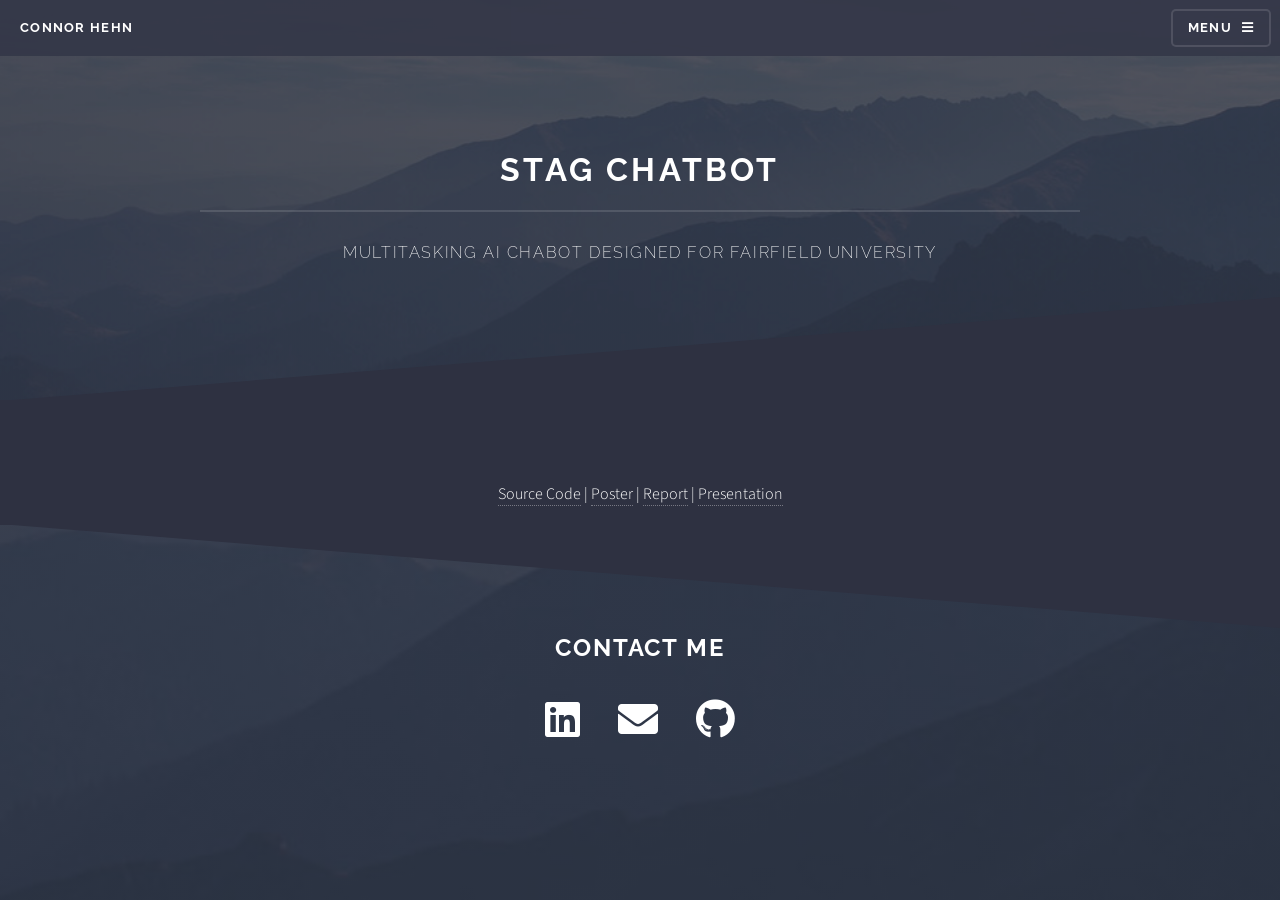
==== commit 4000649b: "fix links and project files" ====
--- a/stag-chatbot.html
+++ b/stag-chatbot.html
@@ -15,7 +15,7 @@
 
 				<!-- Header -->
 					<header id="header">
-						<h1><a href="index.html">Connor Hehn</a></h1>
+						<h1><a href="/">Connor Hehn</a></h1>
 						<nav>
 							<a href="#menu">Menu</a>
 						</nav>
@@ -26,7 +26,7 @@
 						<div class="inner">
 							<h2>Menu</h2>
 							<ul class="links">
-								<li><a href="index.html">Home</a></li>
+								<li><a href="/">Home</a></li>
 							</ul>
 							<a href="#" class="close">Close</a>
 						</div>
@@ -50,11 +50,11 @@
 									<div style="text-align:center">
 										<a href="https://github.com/connorhehn/CapstoneProject" target="_blank">Source Code</a>
 										|
-										<a href="stag-chatbot-poster.pdf" target="_blank">Poster</a>
+										<a href="pages/stag-chatbot-poster.pdf" target="_blank">Poster</a>
 										|
-										<a href="stag-chatbot-report.pdf" target="_blank">Report</a>
+										<a href="pages/stag-chatbot-report.pdf" target="_blank">Report</a>
 										|
-										<a href="stag-chatbot-presentation.pdf" target="_blank">Presentation</a>
+										<a href="pages/stag-chatbot-presentation.pdf" target="_blank">Presentation</a>
 									</div>
 
 								</div>
